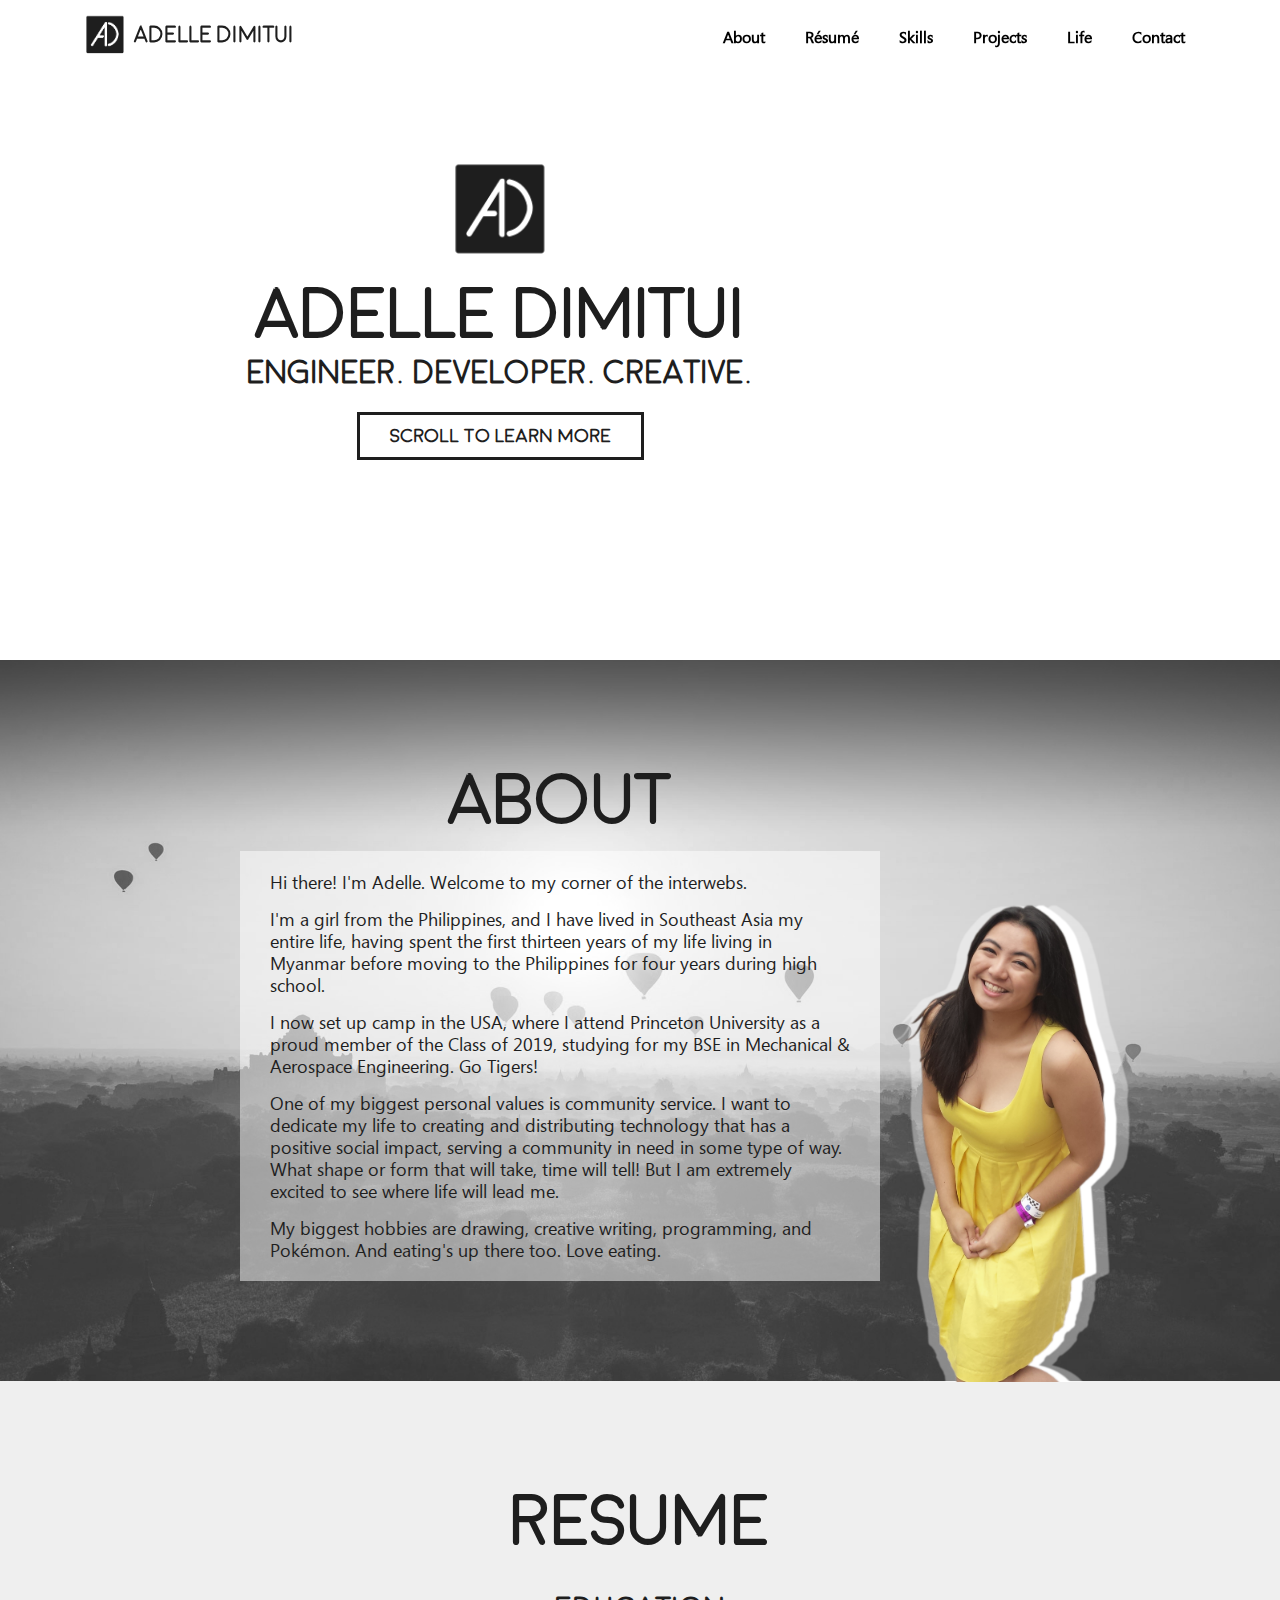
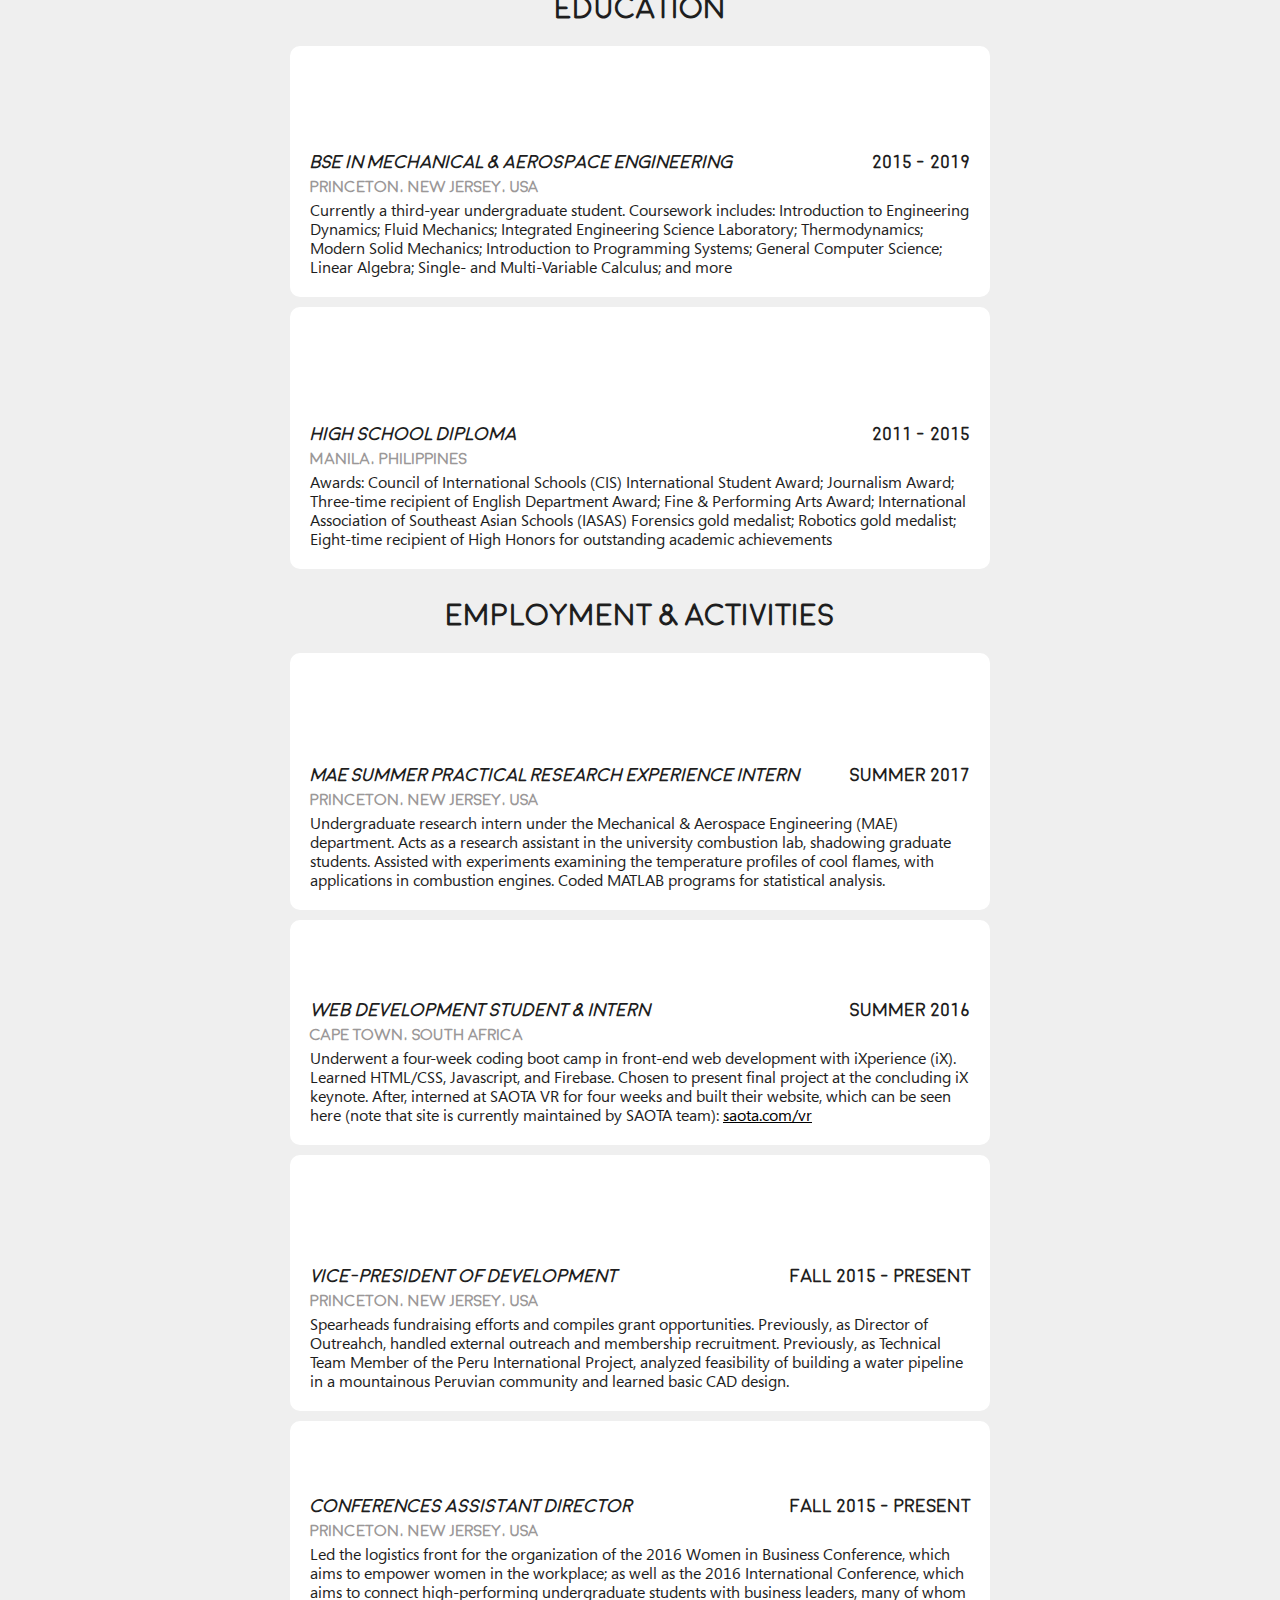
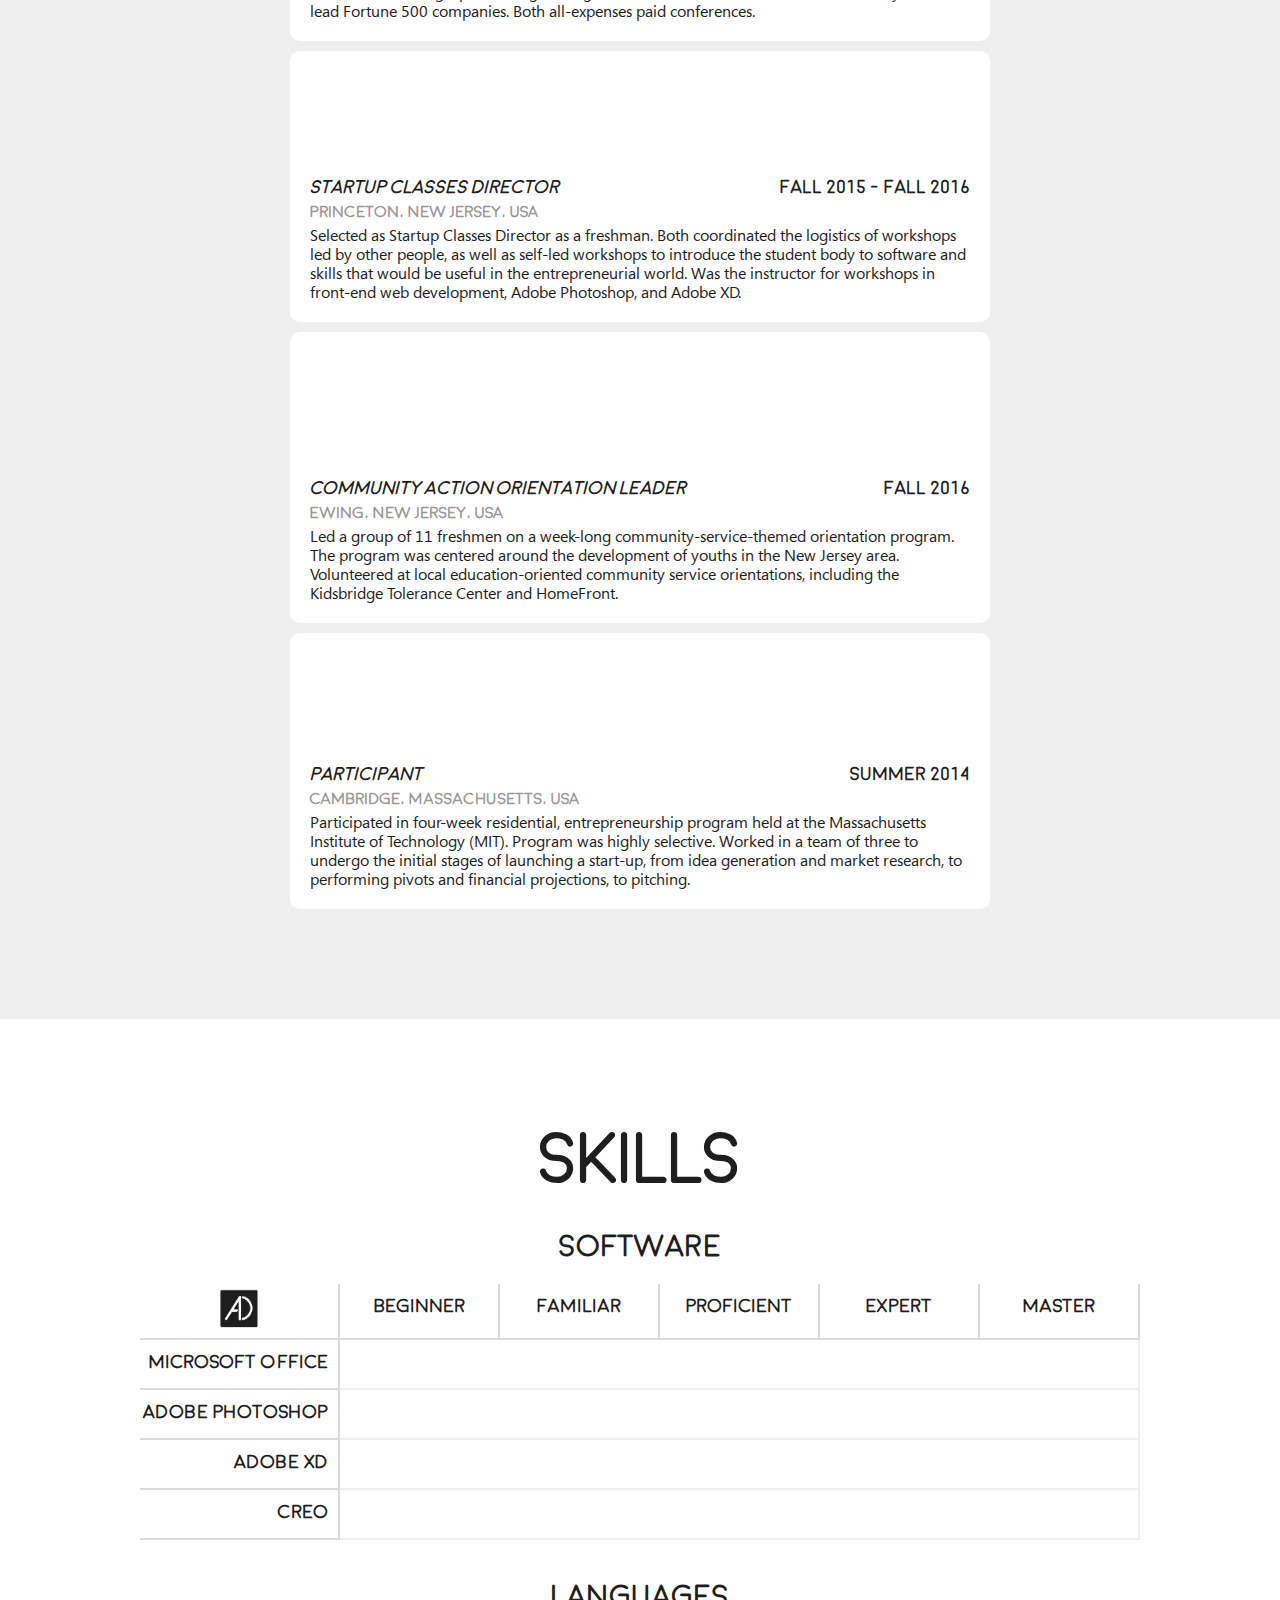
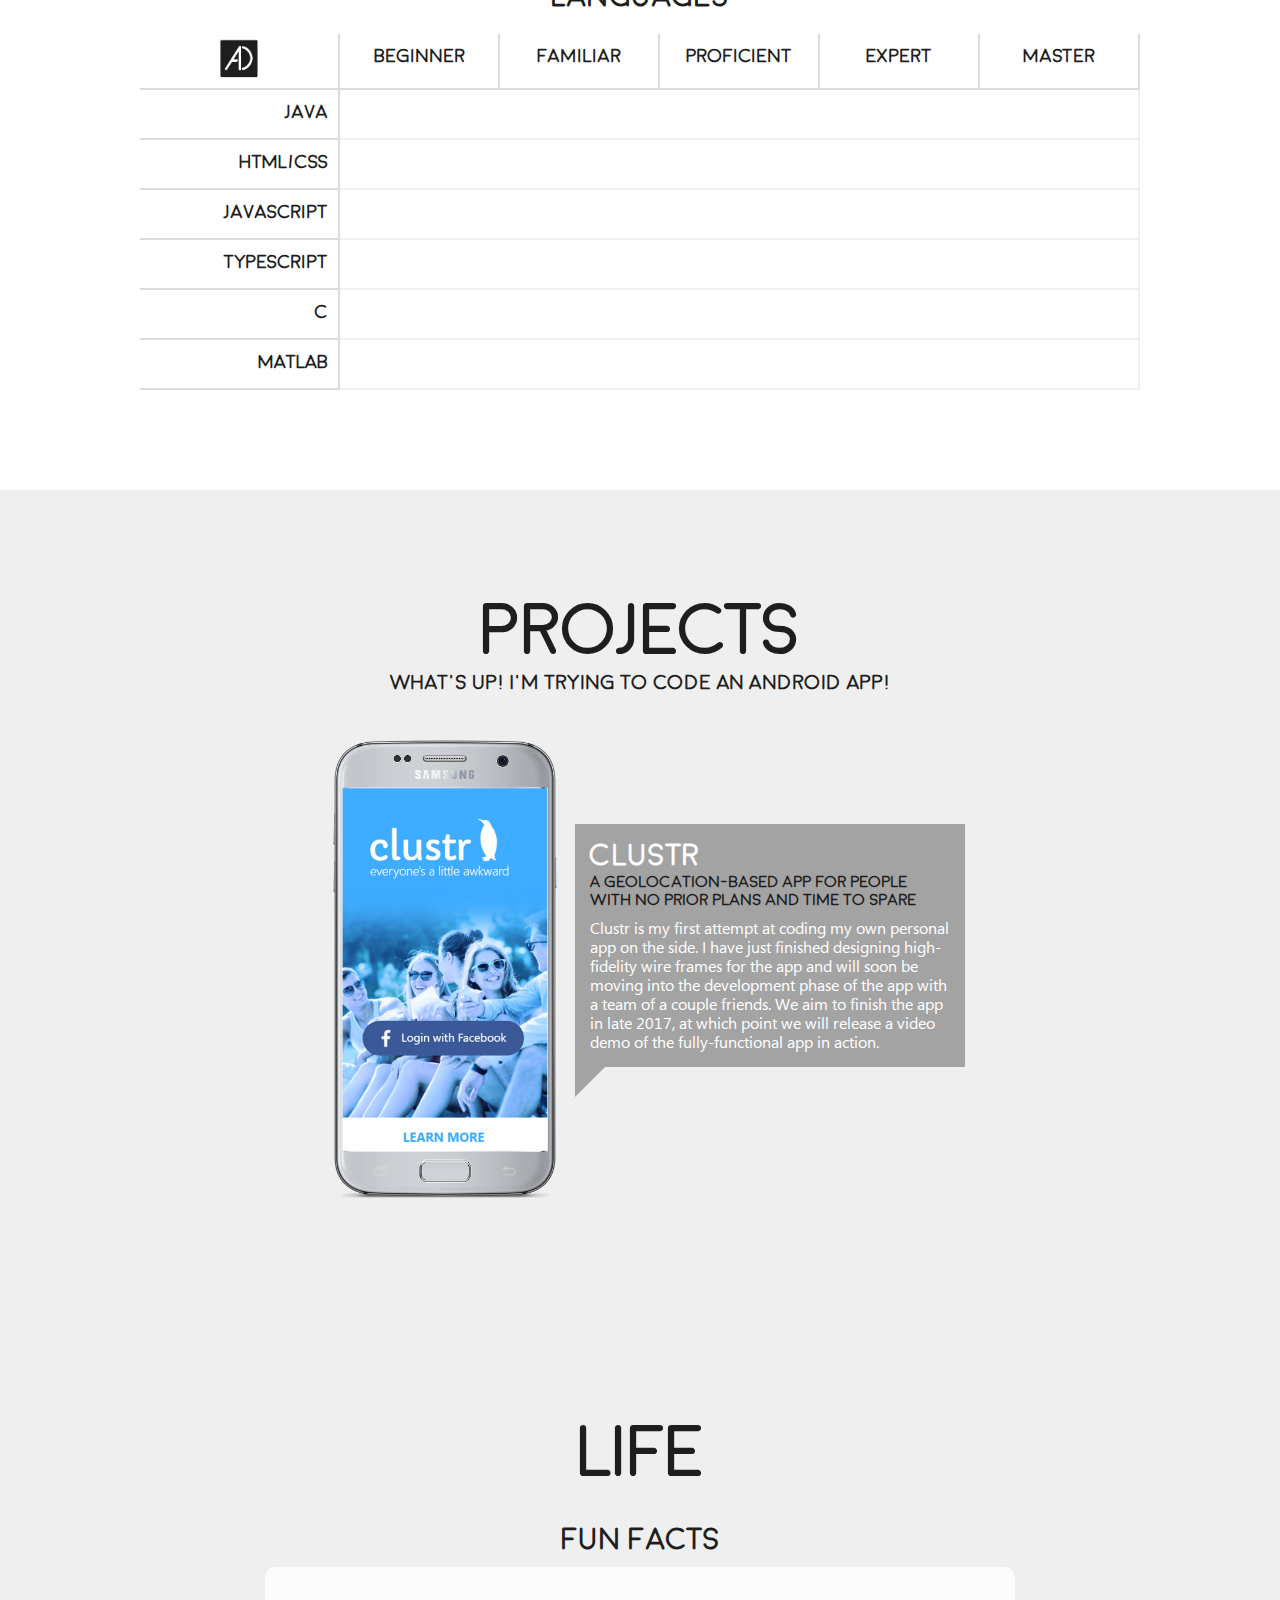
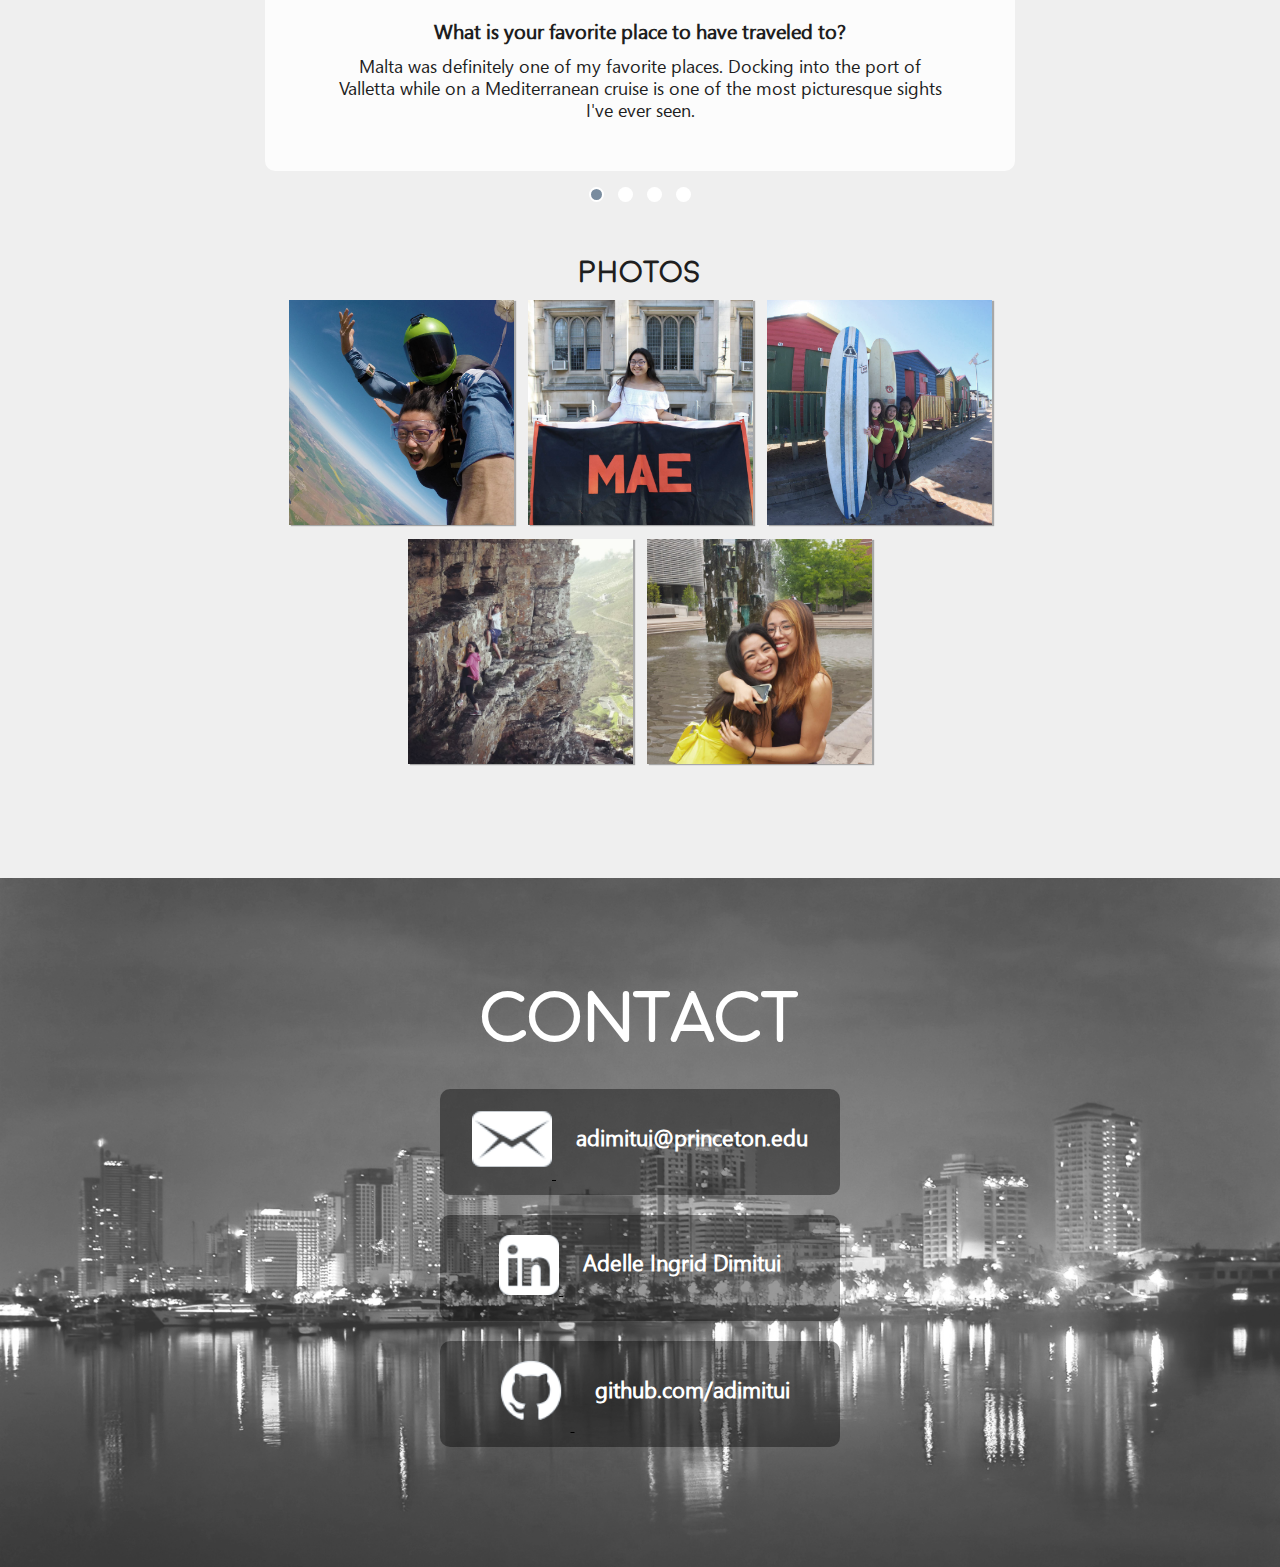
==== index.html @ 0098f79f "added contact section" ====
<!DOCTYPE html>
<html>
<head>
	<title>Adelle Dimitui | Personal Website</title>

	<link rel="stylesheet" type="text/css" href="css/type.css"/>
	<link rel="stylesheet" type="text/css" href="css/containers.css"/>
	<link rel="stylesheet" type="text/css" href="css/style.css"/>
</head>

<body ng-app="adelleApp">
	<div ng-controller="NavbarCtrl" id="navbar" class="navbar clearfix">
		<div class="navbar__logo">
			<img ng-click="scrollTo('jumbotron')" src="media/img_logo.png"/>
			<h3 ng-click="scrollTo('jumbotron')">Adelle Dimitui</h3>
		</div>
		<div class="navbar__menu">
			<div class="navbar__menu__standard">
				<ul class="clearfix">
					<li ng-click="scrollTo('contact')">Contact</li>
					<li ng-click="scrollTo('life')">Life</li>
					<li ng-click="scrollTo('projects')">Projects</li>
					<li ng-click="scrollTo('skills')">Skills</li>
					<li ng-click="scrollTo('resume')">R&eacute;sum&eacute;</li>
					<li ng-click="scrollTo('about')">About</li>
				</ul>
			</div>
		</div>
	</div>

	<div ng-view></div>

	<script src="jquery-1.11.3.js"></script>
	<script src="angular.js"></script>
	<script src="angular-route.js"></script>
	<script src="script.js"></script>
</body>
</html>
---- css/type.css ----
@font-face {
	font-family: 'Moon';
	src: url('../fonts/Moon Light.otf');
}

@font-face {
	font-family: 'Segoe UI';
	src: url('../fonts/Segoe UI.ttf');
}
---- css/containers.css ----
.container-full {
	width: 100%;
}

.container-jumbotron {
	text-align: center;
	max-width: 600px;
}

.container-about {
	max-width: 800px;
	margin: 0px auto;
}

.container-resume {
	max-width: 700px;
	margin: 0px auto;
}

.container-skills {
	max-width: 1000px;
	margin: 0px auto;
}

.container-projects {
	max-width: 650px;
	margin: 0px auto;
}

.container-life {
	max-width: 750px;
	margin: 0px auto;
}

.container-contact {
	max-width: 400px;
	margin: 0px auto;
}
---- css/style.css ----
/* General Classes */
* {
	box-sizing: border-box;
	color: #000;
}

body {
	margin: 0;
	padding: 0;
}

h1, h2, h3, h4, h5, h6, p {
	margin: 0;
	color: #1e1e1e;
}

h1 {
	font-family: 'Moon', sans-serif;
	font-size: 70px;
	text-transform: uppercase;
}

h2 {
	font-family: 'Moon', sans-serif;
	font-size: 30px;
}

p {
	font-family: 'Segoe UI';
	font-size: 18px;
	line-height: 22px;
}

/* Clearfix */
.clearfix:after {
	visibility: hidden;
	display: block;
	font-size: 0;
	content: " ";
	clear: both;
	height: 0;
}

.clearfix {
	display: inline-block; 
}

* html .clearfix {
	height: 1%;
}

.clearfix {
	display: block;
}

/* Disable blue outline from jQuery Mobile */
*:focus {
	outline: none;
}

/* Navbar */
.navbar {
	width: 100%;
	position: fixed;
	padding: 10px 80px 0px 80px;
	background-color: none;
	top: 0;
	left: 0;
	right: 0;
	z-index: 1000;
	transition: all 0.5s ease;
}

.navbar--change-color {
	background-color: rgba(255, 255, 255, 0.8);
}

.navbar__logo {
	width: 30%;
	float: left;
}

.navbar__logo img {
	width: 50px;
}

.navbar__logo h3 {
	font-family: 'Moon', sans-serif;
	font-size: 22px;
	display: inline-block;
	position: relative;
	transform: translateY(-18px);
	color: #1e1e1e;
}

.navbar__logo img:hover, .navbar__logo h3:hover {
	cursor: pointer;
}

.navbar__menu {
	width: 70%;
	float: left;
}

.navbar__menu__standard ul {
	padding: 0;
	list-style: none;
	position: relative;
	transform: translateY(-5px);
}

.navbar__menu__standard li {
	float: right;
	font-family: 'Segoe UI';
	font-weight: bold;
	font-size: 16px;
	margin-left: 10px;
	padding: 5px 15px;
	transition: all 0.5s ease;
	border-radius: 10px;
}

.navbar__menu__standard li:hover {
	background-color: #1e1e1e;
	cursor: pointer;
	color: #fff;
}

/* jumbotron Section */
.jumbotron {
	background: url('../media/img_jumbotron.png');
	background-position: 0px -50px;
	background-size: cover;
	padding: 150px 200px 200px 200px;
}

.jumbotron__img {
	width: 120px;
}

.jumbotron__heading {
	font-size: 70px;
	font-family: 'Moon', sans-serif;
	text-transform: uppercase;
}

.jumbotron__sub-heading {
	font-size: 32px;
	font-family: 'Moon', sans-serif;
	text-transform: uppercase;
}

.jumbotron__button {
	display: inline-block;
	border: 3px solid #1e1e1e;
	font-family: 'Moon', sans-serif;
	padding: 10px 30px;
	margin-top: 20px;
	transition: all 0.5s ease;
}

.jumbotron__button:active {
	cursor: pointer;
}

/* About Section */
.about {
	padding: 100px 0 0 0;
	background: url('../media/img_bagan.png');
	background-size: cover;
}

.about__text {
	width: 80%;
	float: left;
	text-align: center;
}

.about__text__bio {
	margin-top: 10px;
	background-color: rgba(255, 255, 255, 0.5);
	padding: 20px 30px;
	text-align: left;
	margin-bottom: 100px;
}

.about__text__bio p {
	margin-bottom: 15px;
}

.about__text__bio p:last-child {
	margin: 0;
}

.about__img {
	width: 20%;
	float: left;
}

.about__img img {
	width: 275px;
	position: relative;
	transform: translateY(114px);
}

/* Resume Section */
.resume {
	padding: 100px 0;
	text-align: center;
	background-color: #efefef;
}

.resume h2 {
	margin-top: 30px;
	margin-bottom: 20px;
}

.resume__item {
	width: 100%;
	background-color: #fff;
	padding: 20px;
	border-radius: 10px;
	text-align: left;
	margin-bottom: 10px;
}

.resume__item__logo {
	width: 100%;
	text-align: center;
	position: relative;
}

.resume__item__logo__whiteout {
	background-color: #fff;
	position: absolute;
	top: 0;
	right: 0;
	bottom: 0;
	left: 0;
	transition: all 1s ease;
}

.resume__item__logo__whiteout--fade-away {
	background-color: transparent;
}

.resume__item__logo img {
	margin-bottom: 10px;
}

.resume__item__logo__princeton {
	width: 250px;
}

.resume__item__logo__ism {
	width: 250px;
}

.resume__item__logo__princeton-engineering {
	width: 300px;
}

.resume__item__logo__ixperience {
	width: 500px;
}

.resume__item__logo__ewb {
	width: 400px;
}

.resume__item__logo__business-today {
	width: 300px;
}

.resume__item__logo__e-club {
	width: 250px;
}

.resume__item__logo__ca {
	width: 130px;
}

.resume__item__logo__launch {
	width: 250px;
}

.resume__item__position {
	width: 70%;
	float: left;
	text-align: left;
}

.resume__item__duration {
	width: 30%;
	float: left;
	text-align: right;
}

.resume__item__position--increased {
	width: 80%;
	float: left;
	text-align: left;
}

.resume__item__duration--reduced {
	width: 20%;
	float: left;
	text-align: right;
}

.resume__item h4 {
	font-family: 'Moon', sans-serif;
	font-size: 18px;
	margin-bottom: 5px;
}

.resume__item h5 {
	font-family: 'Moon', sans-serif;
	font-size: 16px;
	margin-bottom: 5px;
	color: #9b9898;
}

.resume__item p {
	font-size: 16px;
	line-height: 19px;
}

/* Skills Section */
.skills {
	background-color: #fff;
	text-align: center;
	padding: 100px 0 60px 0;
}

.skills h1 {
	margin-bottom: 30px;
}

.skills h2 {
	margin-bottom: 20px;
}

.skills h3 {
	font-family: 'Moon', sans-serif;
	transform: translateY(50%);
}

.skills__graph {
	width: 100%;
	margin-bottom: 40px;
}

.skills__graph__rows {
	width: 20%;
	float: left;
	text-align: right;
}

.skills__graph__rows--img-container {
	width: 20%;
	float: left;
	border-right: 2px solid #dbdbdb;
	border-bottom: 2px solid #dbdbdb;
}

.skills__graph__rows--img-container img {
	width: 50px;
}

.skills__graph__rows__row {
	height: 50px;
	padding-right: 10px;
	border-right: 2px solid #dbdbdb;
	border-bottom: 2px solid #dbdbdb;
}

.skills__graph .container-full {
	position: relative;
}

.skills__graph__columns {
	width: 80%;
	float: left;
	height: 100%;
	position: absolute;
	top: 0;
	right: 0;
	bottom: 0;
}

.skills__graph__columns__column {
	width: 20%;
	float: left;
	height: 100%;
	border-right: 2px solid #dbdbdb;
	border-bottom: 2px solid #dbdbdb;
}

.skills__graph__columns__row {
	height: 50px;
	border-right: 2px solid #efefef;
	border-bottom: 2px solid #efefef;
}

.skills__graph__columns__row__level {
	width: 0%;
	height: 25px;
	position: relative;
	background-color: #798c9f;
	border-radius: 0 10px 10px 0;
	transform: translateY(50%);
	transition: all 2s ease;
}

.skills__graph__columns__row__level--100 {
	width: 100%;
}

.skills__graph__columns__row__level--80 {
	width: 80%;
}

.skills__graph__columns__row__level--60 {
	width: 60%;
}

.skills__graph__columns__row__level--40 {
	width: 40%;
}

.skills__graph__columns__row__level--20 {
	width: 20%;
}

/* Projects Section */
.projects {
	padding: 100px 0;
	width: 100%;
	text-align: center;
	background-color: #efefef;
}

.projects h3 {
	font-size: 20px;
	font-family: 'Moon', sans-serif;
	margin-bottom: 30px;
}

.projects__app {
	width: 100%;
}

.projects__app__img {
	width: 40%;
	float: left;
}

.projects__app__description {
	width: 60%;
	float: left;
}

.projects__app__img img {
	width: 100%;
}

.projects__app__description__text {
	width: 100%;
	background-color: #a3a3a3;
	padding: 15px;
	text-align: left;
	margin-top: 100px;
	position: relative;
}

.projects__app__description__text:after {
	content: '';
	position: absolute;
	bottom: -30px;
	left: 0;
	border-width: 30px 30px 0 0;
	border-style: solid;
	border-color: #a3a3a3 transparent;
}

.projects__app__description__text h2 {
	color: #fff;
}

.projects__app__description__text h4 {
	color: #1e1e1e;
	font-family: 'Moon', sans-serif;
	margin-bottom: 10px;
}

.projects__app__description__text p {
	color: #fff;
	font-size: 16px;
	line-height: 19px;
}

/* Life Section */
.life {
	text-align: center;
	padding: 100px 0;
	background: url('../media/img_princeton.png') no-repeat;
	background-size: cover;
	background-color: #efefef;
}

.life h1 {
	margin-bottom: 30px;
}

.life h2 {
	margin-bottom: 10px;
}

.life__card {
	width: 100%;
	position: relative;
	min-height: 200px;
	margin-bottom: 20px;
}

.life__card__fact {
	width: 100%;
	background-color: rgba(255, 255, 255, 0.8);
	border-radius: 10px;
	padding: 50px 70px;
	position: absolute;
	top: 0;
	right: 0;
	left: 0;
}

.life__card__fact h4 {
	font-family: 'Segoe UI';
	font-size: 20px;
	margin-bottom: 10px;
}

.life__dot {
	width: 15px;
	height: 15px;
	background-color: #fff;
	border-radius: 100%;
	display: inline-block;
	margin-left: 5px;
	margin-right: 5px;
	transition: all 0.5 ease;
	margin-bottom: 50px;
}

.life__dot:hover {
	transform: scale(1.3, 1.3);
	cursor: pointer;
}

.life__dot:active {
	background-color: #798c9f;
	border: 2px solid #fff;
}

.life__dot--active {
	background-color: #798c9f;
	border: 2px solid #fff;
}

.life__photo {
	width: 225px;
	height: 225px;
	display: inline-block;
	margin-left: 5px;
	margin-right: 5px;
	box-shadow: 2px 1px 1px rgba(0, 0, 0, 0.3);
}

.life__photo img {
	width: 100%;
	margin-bottom: 10px;
}

/* Contact Section */
.contact {
	width: 100%;
	text-align: left;
	background: url('../media/img_manila.png');
	background-size: cover;
	padding: 100px 0;
}

.contact h1 {
	text-align: center;
	color: #fff;
	margin-bottom: 30px;
}

.contact .container-full {
	text-align: center;
	background-color: rgba(0, 0, 0, 0.4);
	margin-bottom: 20px;
	padding: 10px 0;
	border-radius: 10px;
	transition: all 0.5s ease;
}

.contact .container-full--linkedin {
	padding: 20px 0;
}

.contact .container-full:hover {
	background-color: rgba(0, 0, 0, 0.6);
}

.contact__icon {
	width: 80px;
	height: 80px;
	display: inline-block;
	position: relative;
}

.contact__icon--linkedin {
	width: 60px;
	height: 60px;
}

.contact__icon img {
	width: 100%;
	position: absolute;
	top: 0;
	right: 0;
	bottom: 0;
	left: 0;
	transition: all 0.5s ease;
}

.contact .container-full:hover .contact__icon .contact__icon--default {
	opacity: 0;
}

.contact h3 {
	font-family: 'Segoe UI';
	color: #fff;
	font-size: 22px;
	display: inline-block;
	transform: translateY(-110%);
	margin-left: 20px;
	transition: all 0.5s ease;
}

.contact .contact__link--linkedin {
	position: relative;
	transform: translateY(-80%);
}

.contact .container-full:hover h3 {
	color: #798c9f;
}

/* Construction Section */
.construction {
	text-align: center;
	padding: 275px 0px;
	background-color: #1e1e1e;
}

.construction h1, .construction p {
	color: #fff;
}
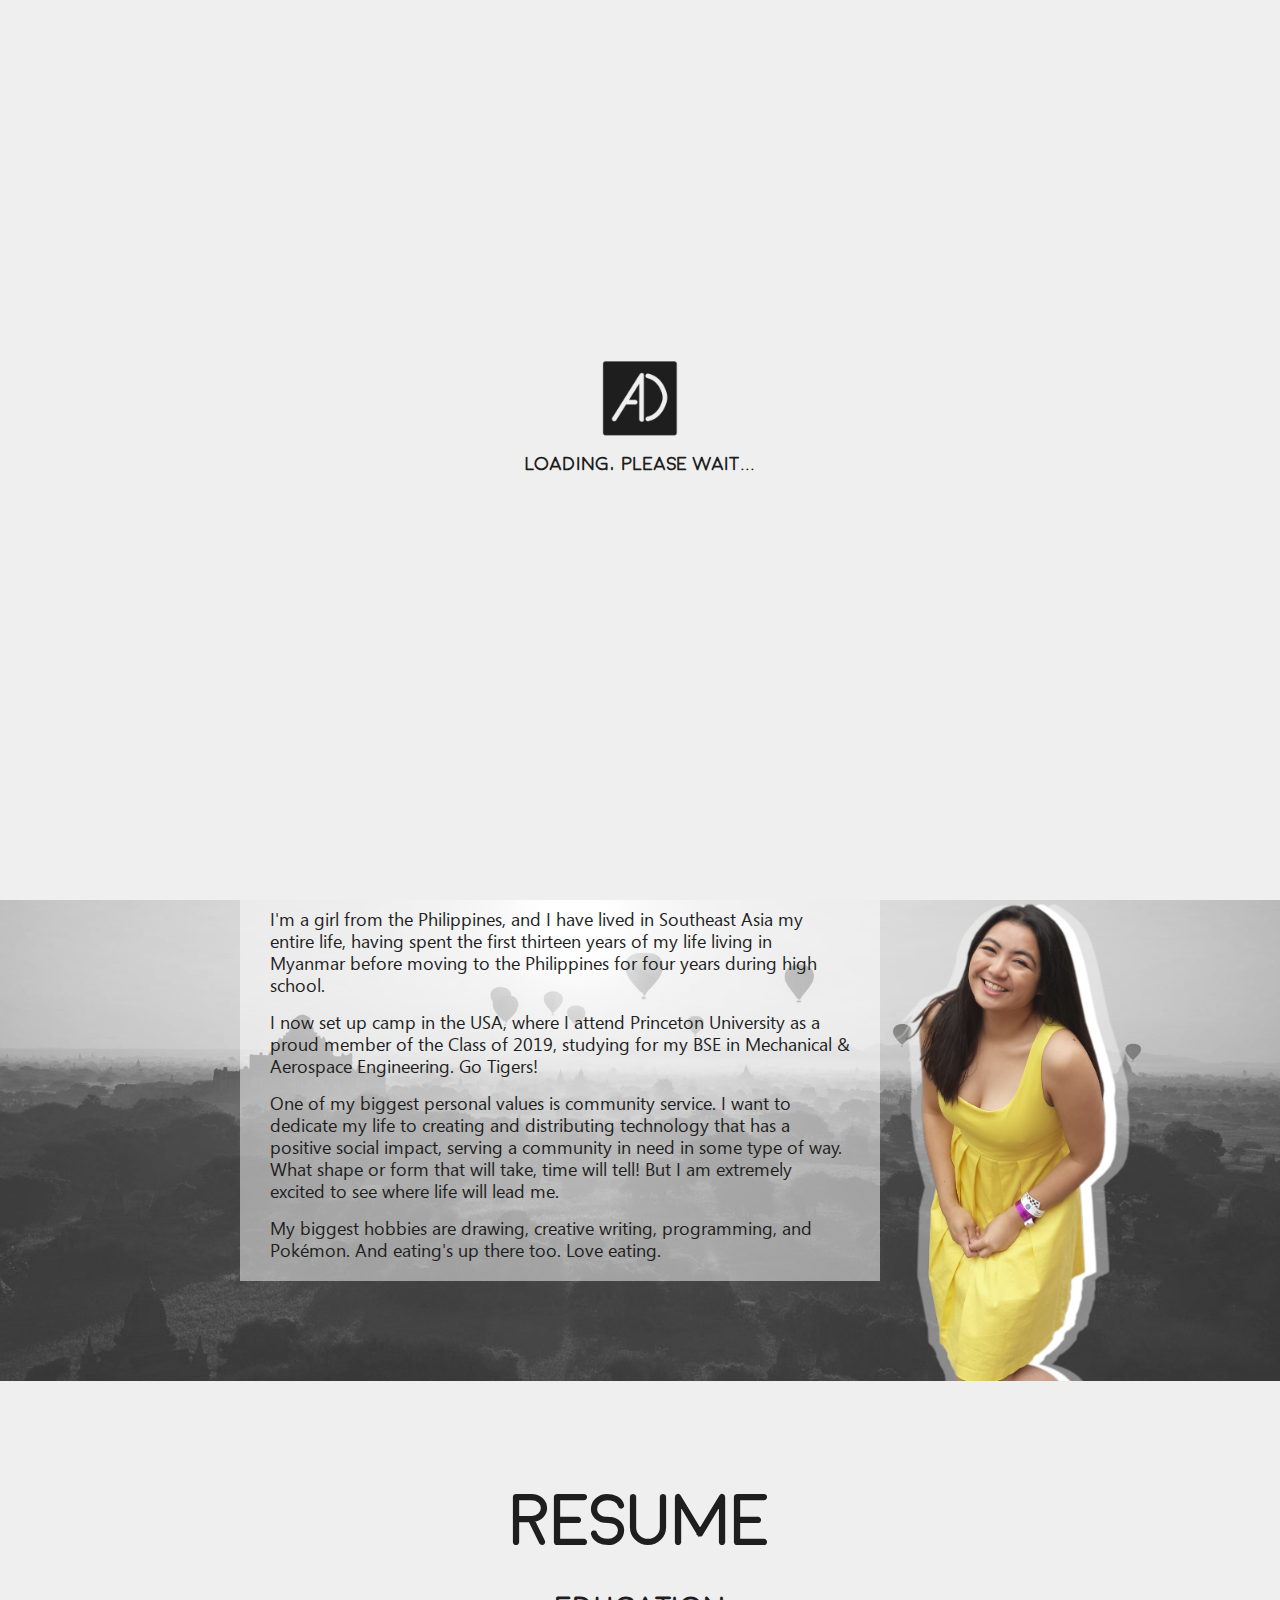
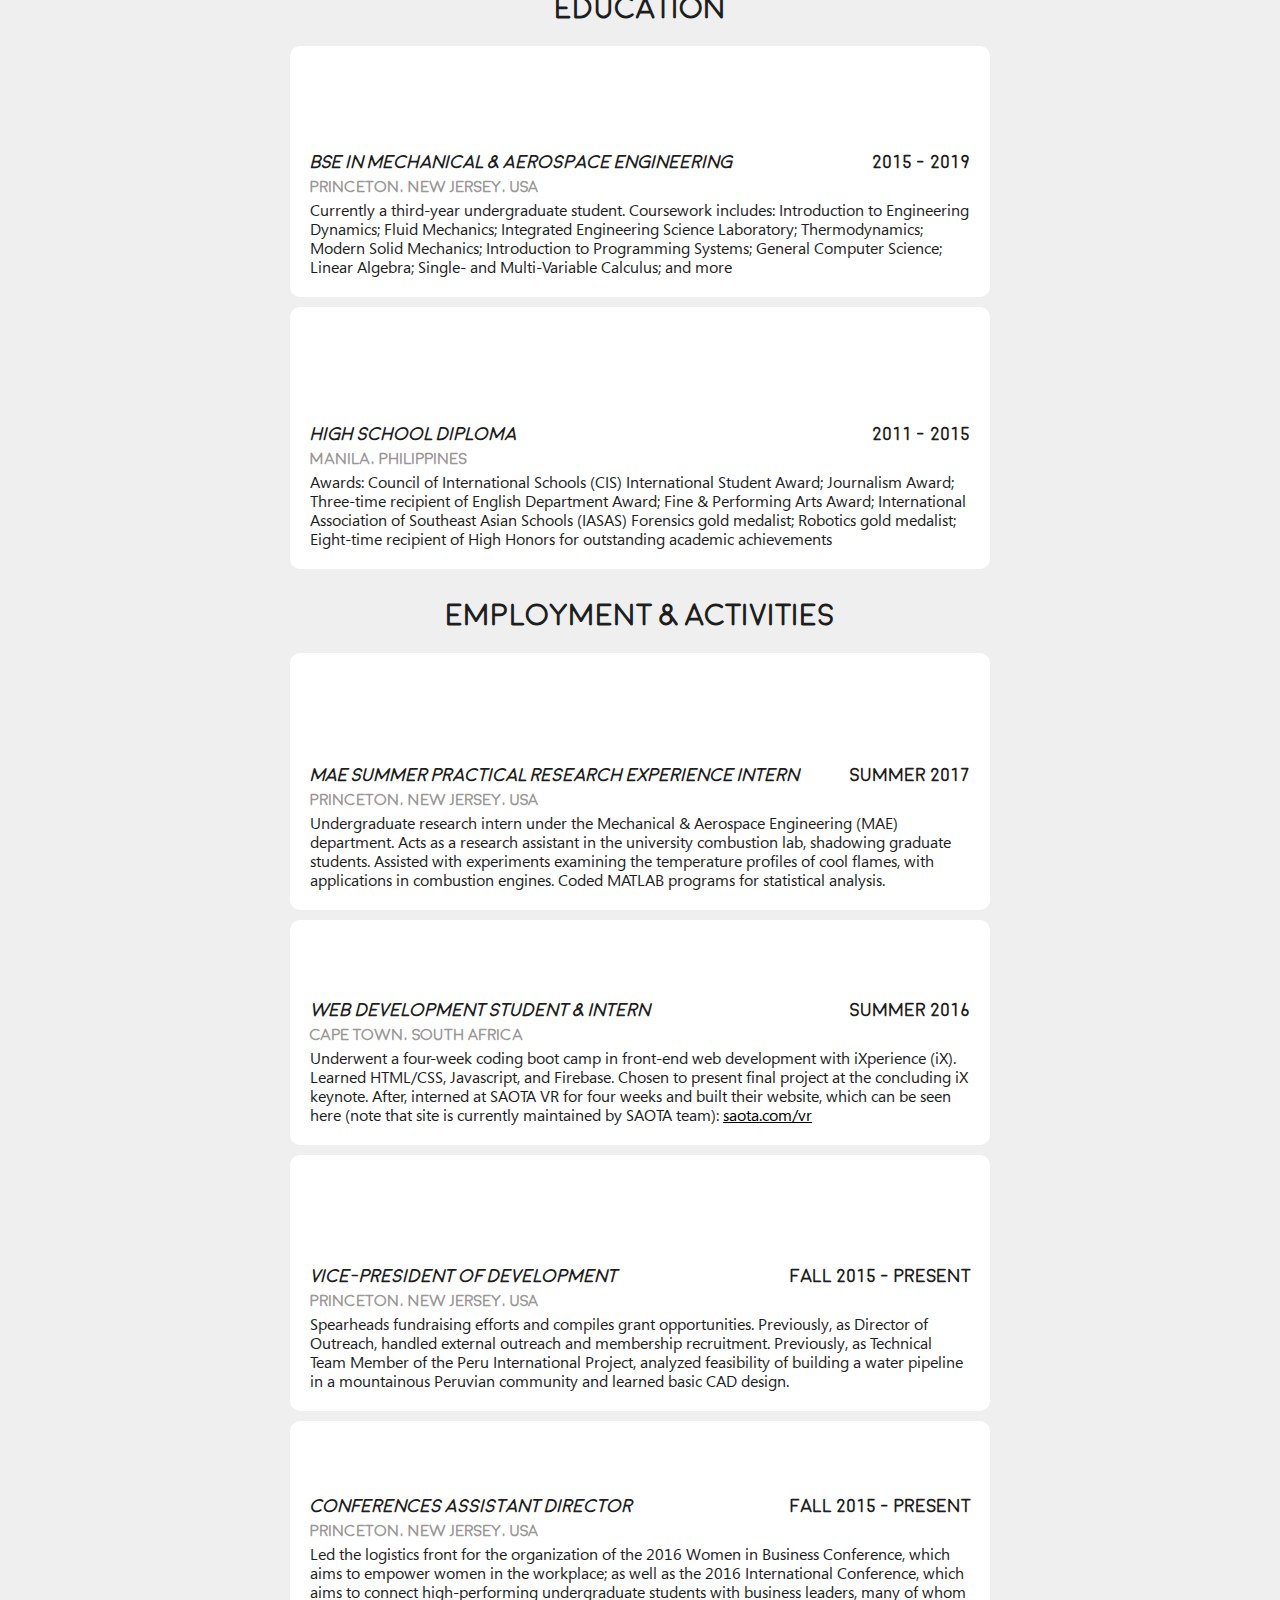
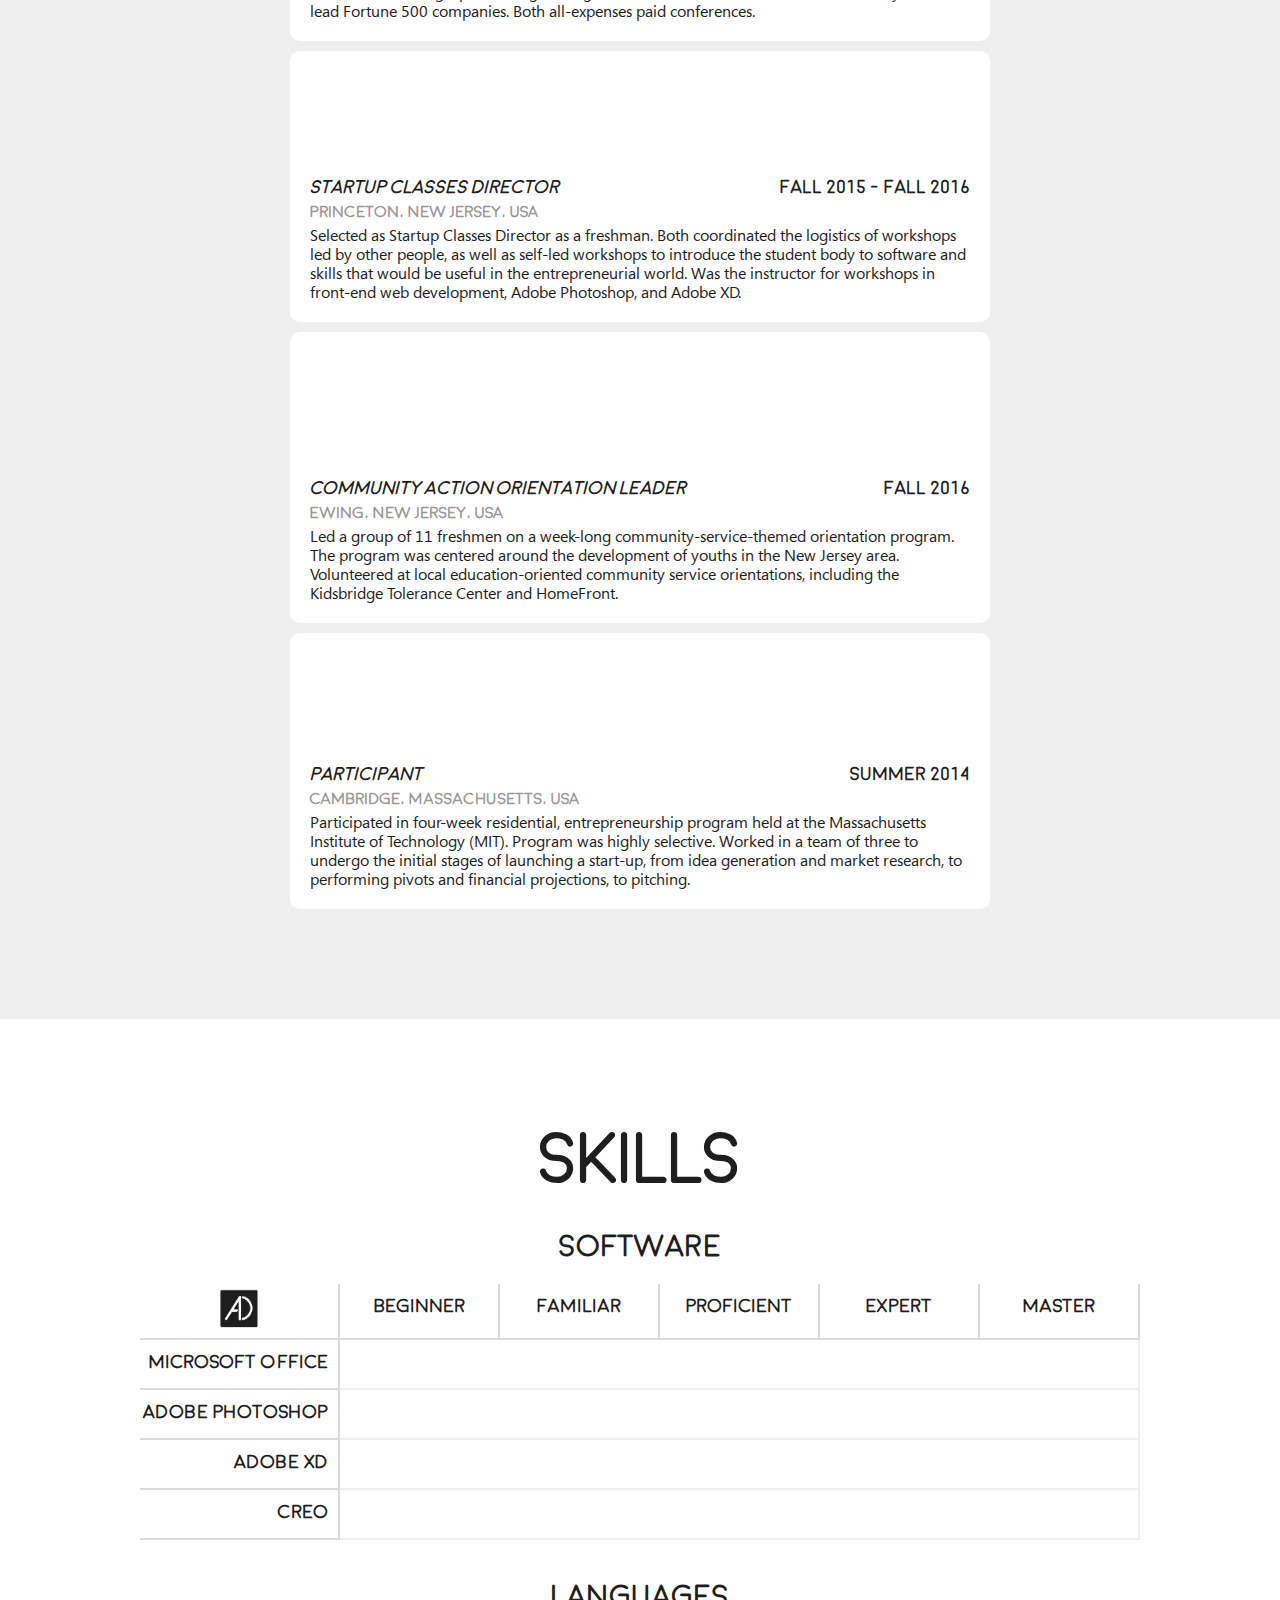
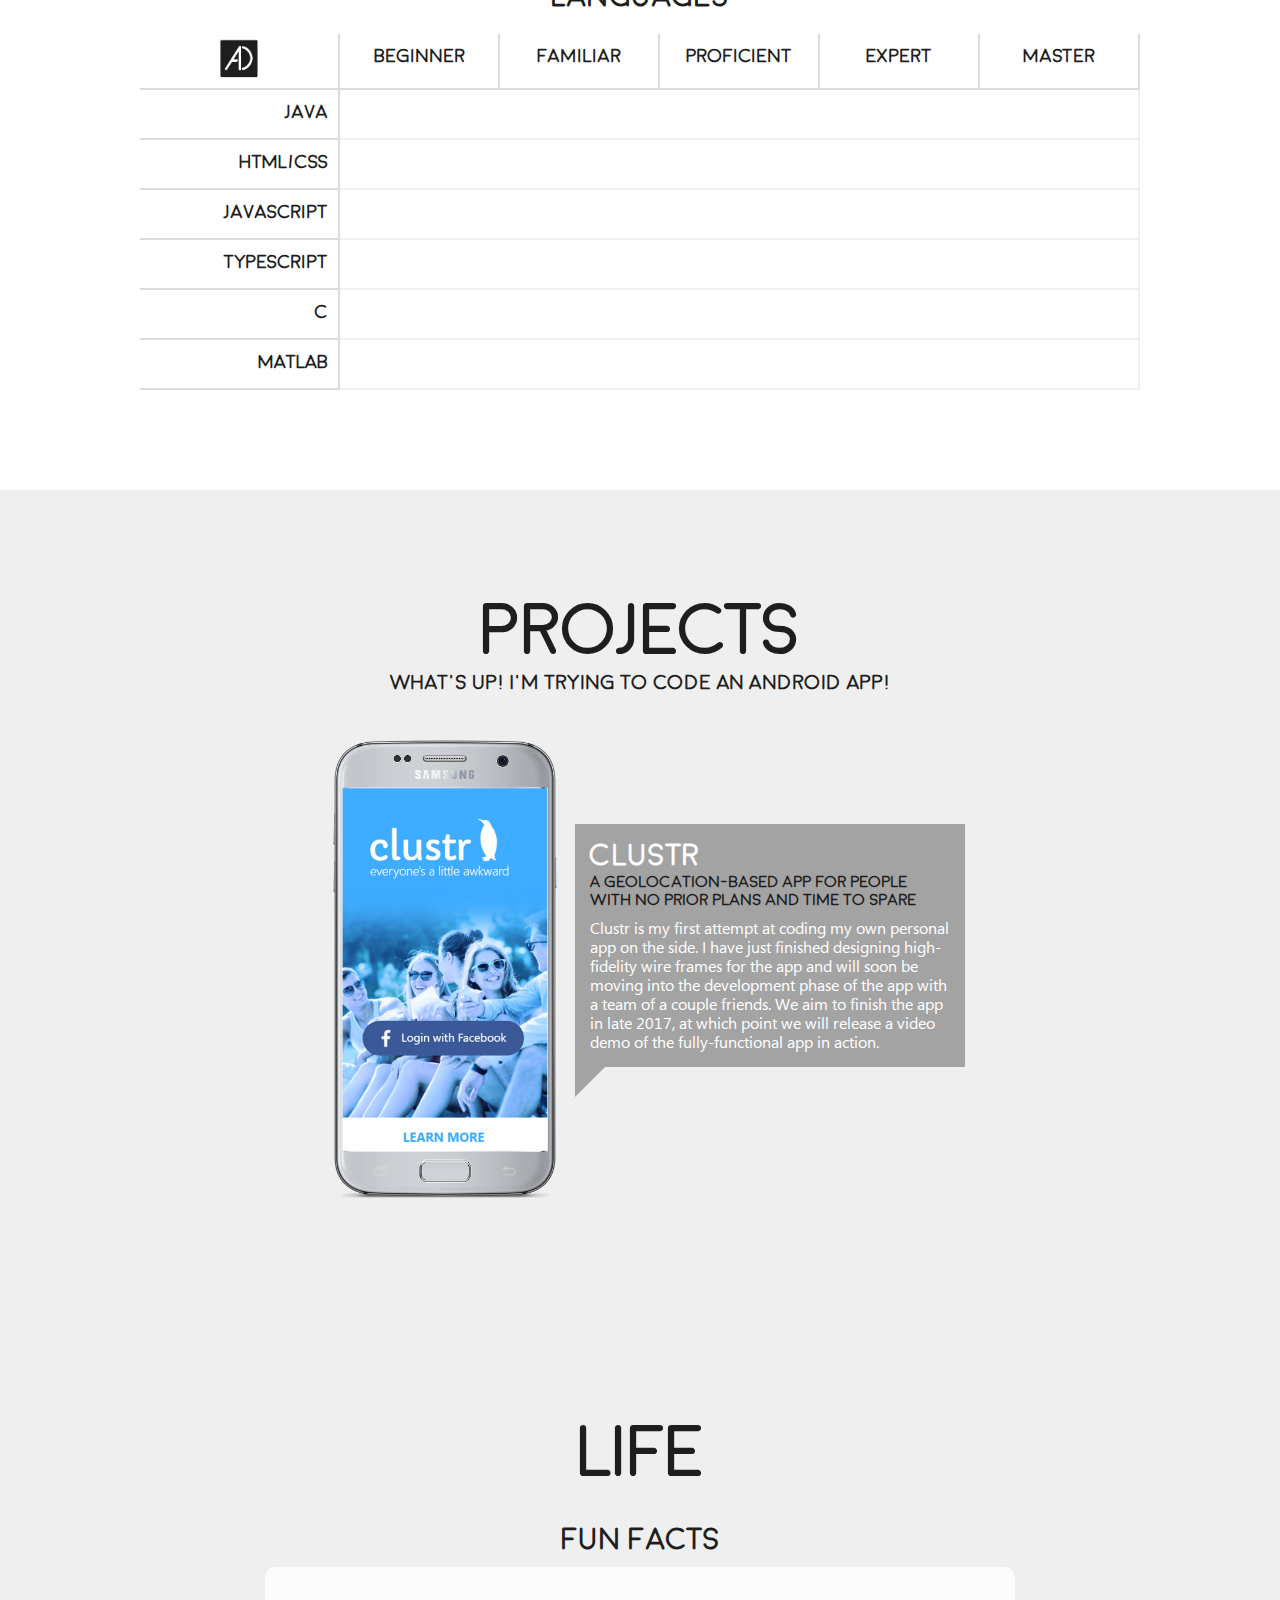
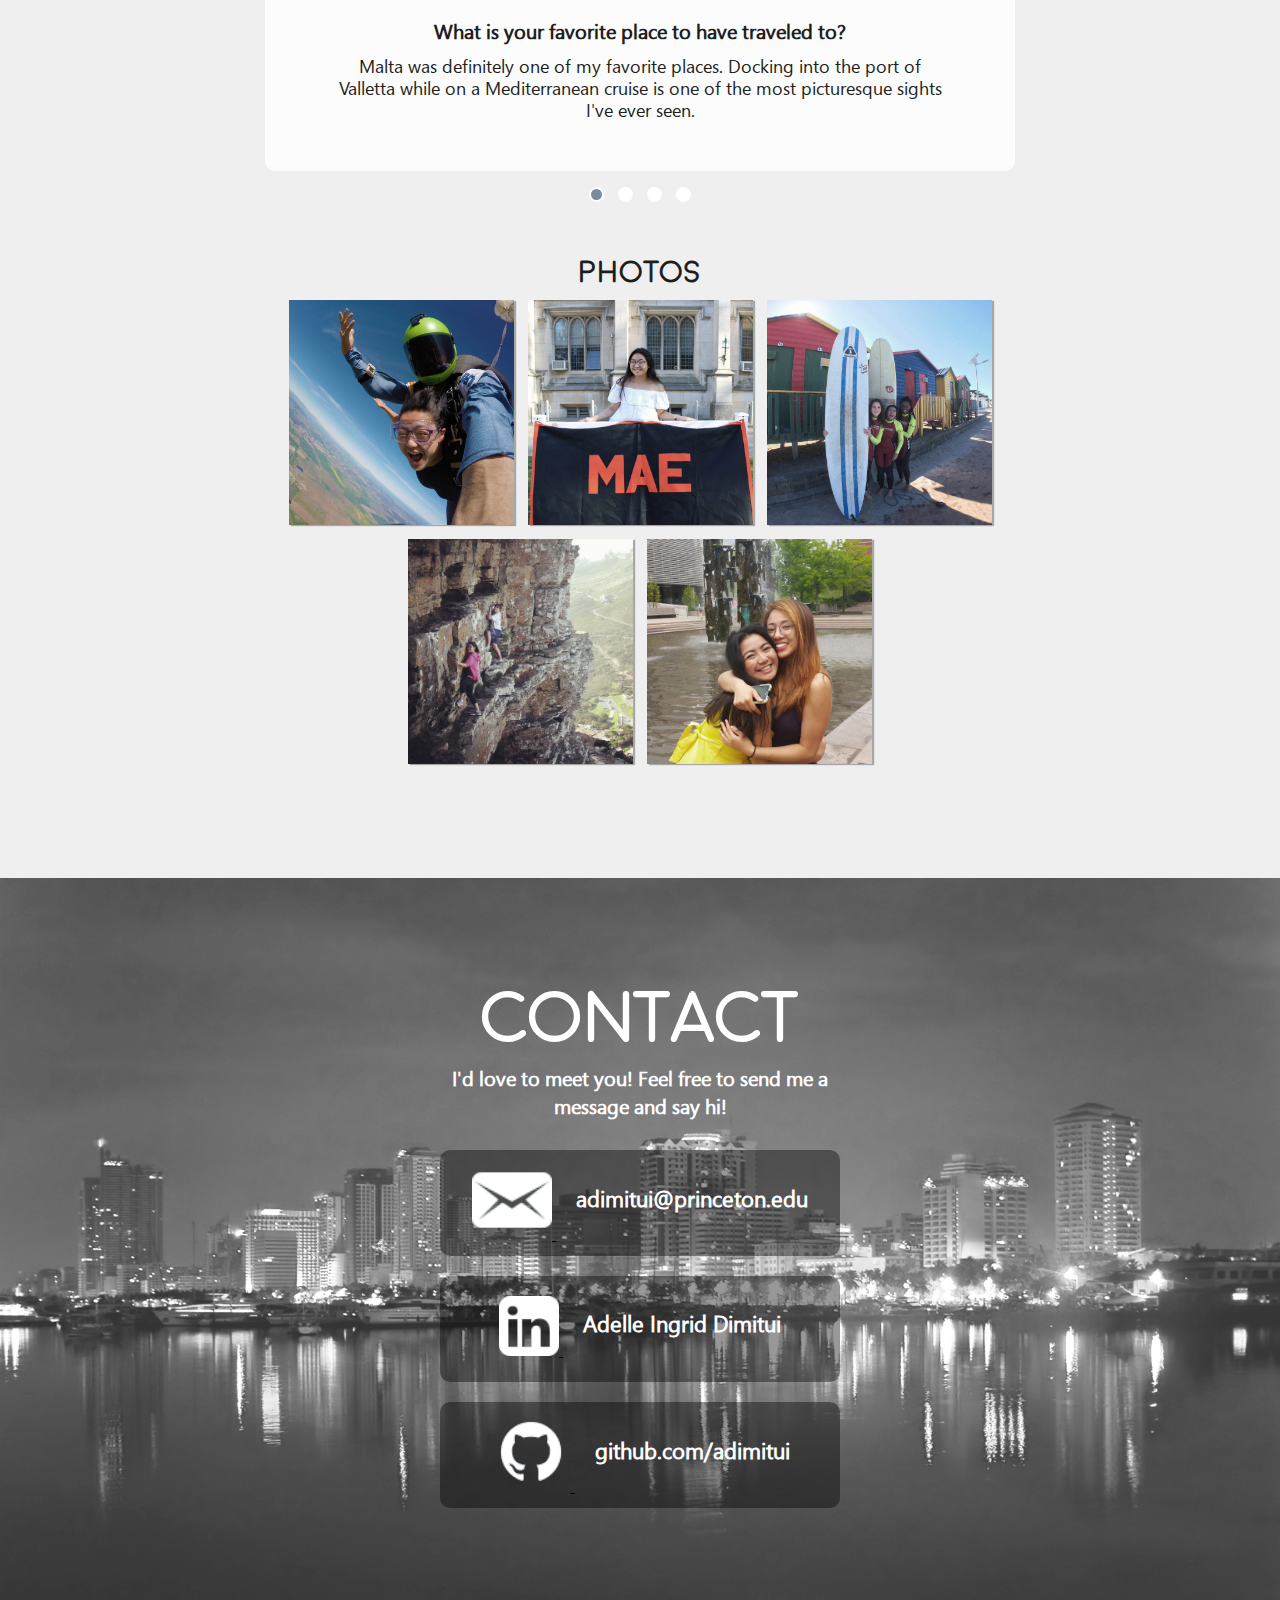
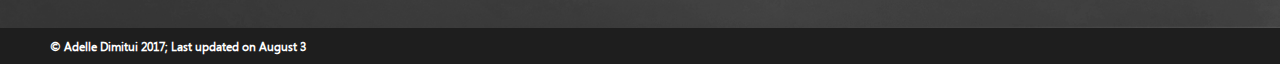
==== commit 90ac5dee: "added loading screen" ====
--- a/index.html
+++ b/index.html
@@ -9,6 +9,13 @@
 </head>
 
 <body ng-app="adelleApp">
+	<div id="loader" class="loader">
+		<div class="container-full">
+			<img class="loader__icon" src="media/img_logo.png"/>
+			<h3 class="loader__caption">Loading, please wait...</h3>
+		</div>
+	</div>
+
 	<div ng-controller="NavbarCtrl" id="navbar" class="navbar clearfix">
 		<div class="navbar__logo">
 			<img ng-click="scrollTo('jumbotron')" src="media/img_logo.png"/>
--- a/css/style.css
+++ b/css/style.css
@@ -58,6 +58,56 @@
 	outline: none;
 }
 
+/* Scrolling Disabler */
+.disable-scrolling {
+	height: 100%;
+	overflow: hidden;
+}
+
+/* Loader */
+.loader {
+	position: fixed;
+	top: 0;
+	right: 0;
+	bottom: 0;
+	left: 0;
+	background-color: #efefef;
+	z-index: 1000;
+	text-align: center;
+	transform: all 1s ease;
+}
+
+.loader--loaded {
+	opacity: 0;
+}
+
+.loader .container-full {
+	position: relative;
+	top: 50%;
+	transform: translateY(-80%);
+}
+
+.loader__icon {
+	width: 100px;
+	animation-name: loader-fade;
+	animation-duration: 2s;
+	animation-iteration-count: infinite;
+}
+
+.loader__caption {
+	font-family: 'Moon';
+	color: #1e1e1e;
+	animation-name: loader-fade;
+	animation-duration: 2s;
+	animation-iteration-count: infinite;
+}
+
+@keyframes loader-fade {
+	0% { opacity: 100; }
+	50% { opacity: 0; }
+	100% { opacity: 100; }
+}
+
 /* Navbar */
 .navbar {
 	width: 100%;
@@ -67,7 +117,7 @@
 	top: 0;
 	left: 0;
 	right: 0;
-	z-index: 1000;
+	z-index: 500;
 	transition: all 0.5s ease;
 }
 
@@ -168,6 +218,7 @@
 	padding: 100px 0 0 0;
 	background: url('../media/img_bagan.png');
 	background-size: cover;
+	position: relative;
 }
 
 .about__text {
@@ -199,8 +250,8 @@
 
 .about__img img {
 	width: 275px;
-	position: relative;
-	transform: translateY(114px);
+	position: absolute;
+	bottom: 0;
 }
 
 /* Resume Section */
@@ -594,6 +645,14 @@
 .contact h1 {
 	text-align: center;
 	color: #fff;
+	margin-bottom: 5px;
+}
+
+.contact h2 {
+	color: #fff;
+	font-family: 'Segoe UI';
+	text-align: center;
+	font-size: 20px;
 	margin-bottom: 30px;
 }
 
@@ -659,13 +718,14 @@
 	color: #798c9f;
 }
 
-/* Construction Section */
-.construction {
-	text-align: center;
-	padding: 275px 0px;
+/* Footer Section */
+.footer {
+	padding: 10px 50px;
 	background-color: #1e1e1e;
 }
 
-.construction h1, .construction p {
+.footer h6 {
 	color: #fff;
+	font-family: 'Segoe UI';
+	font-size: 12px;
 }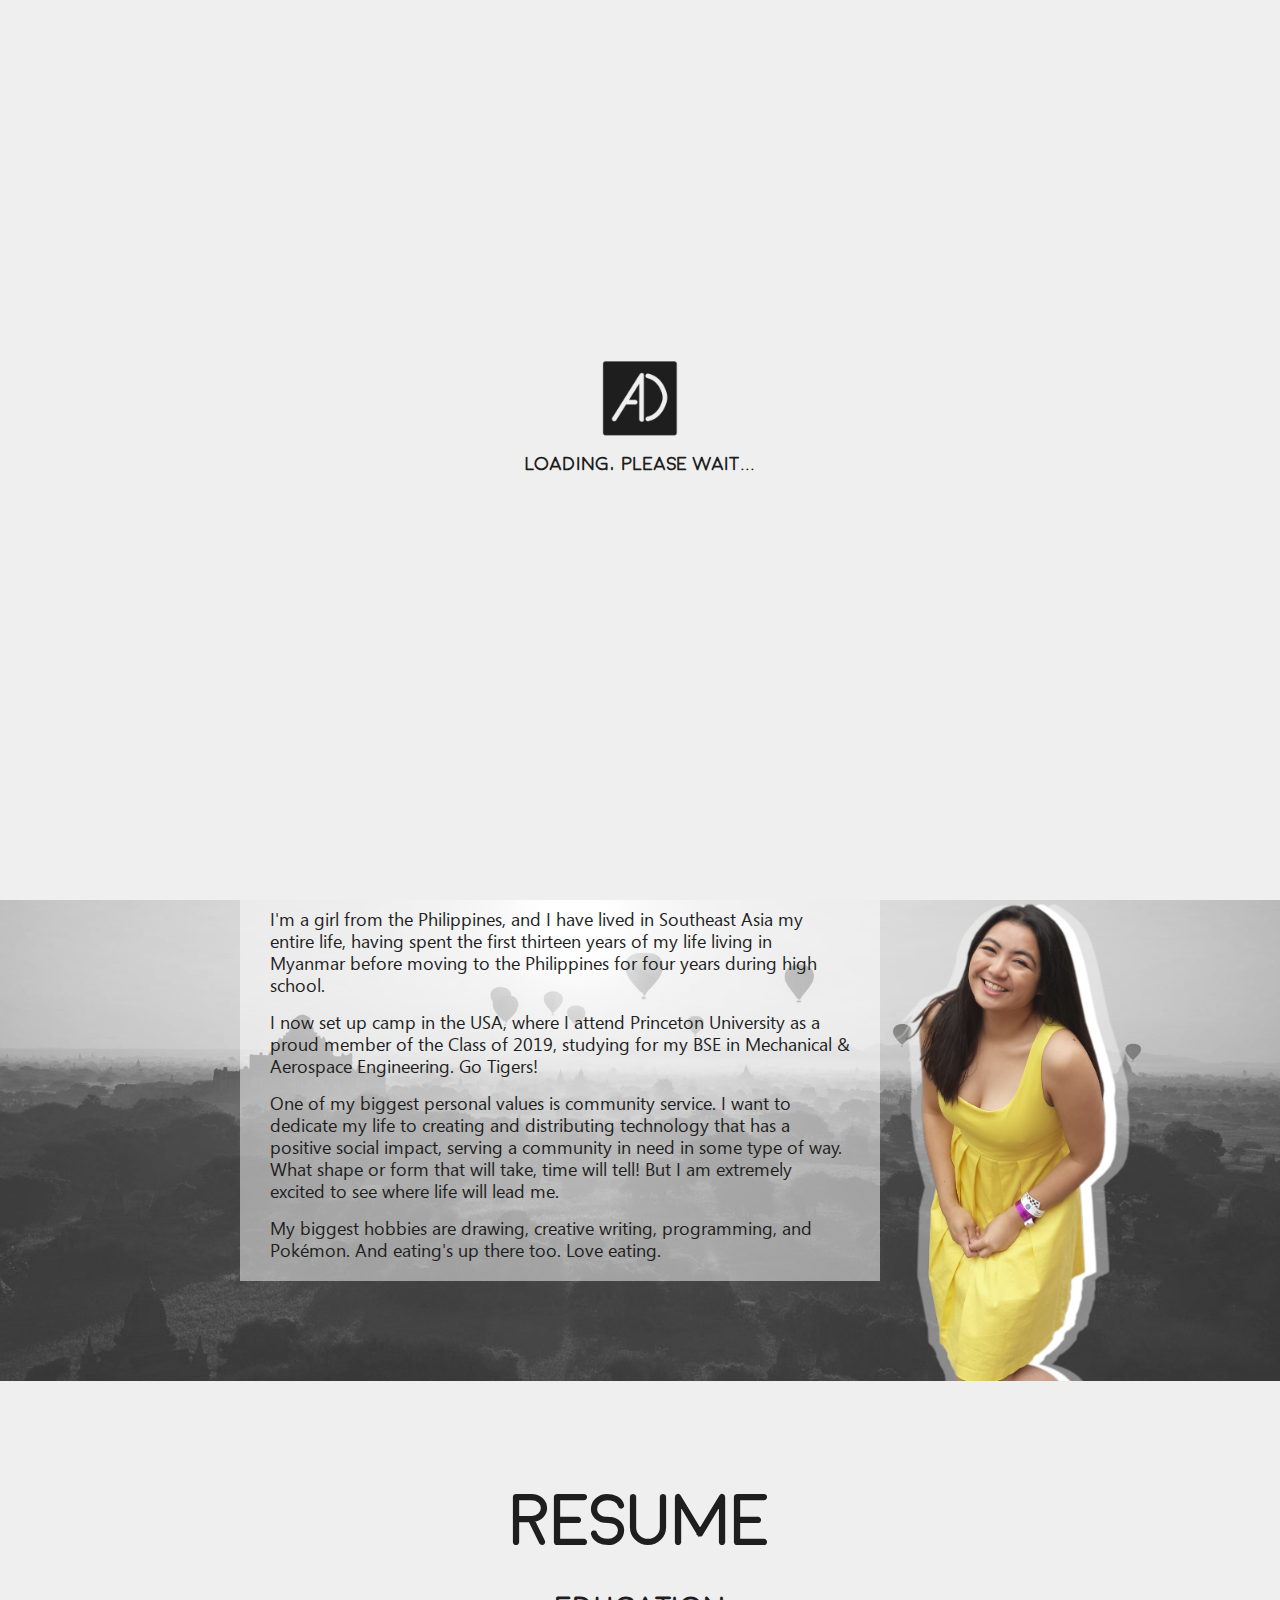
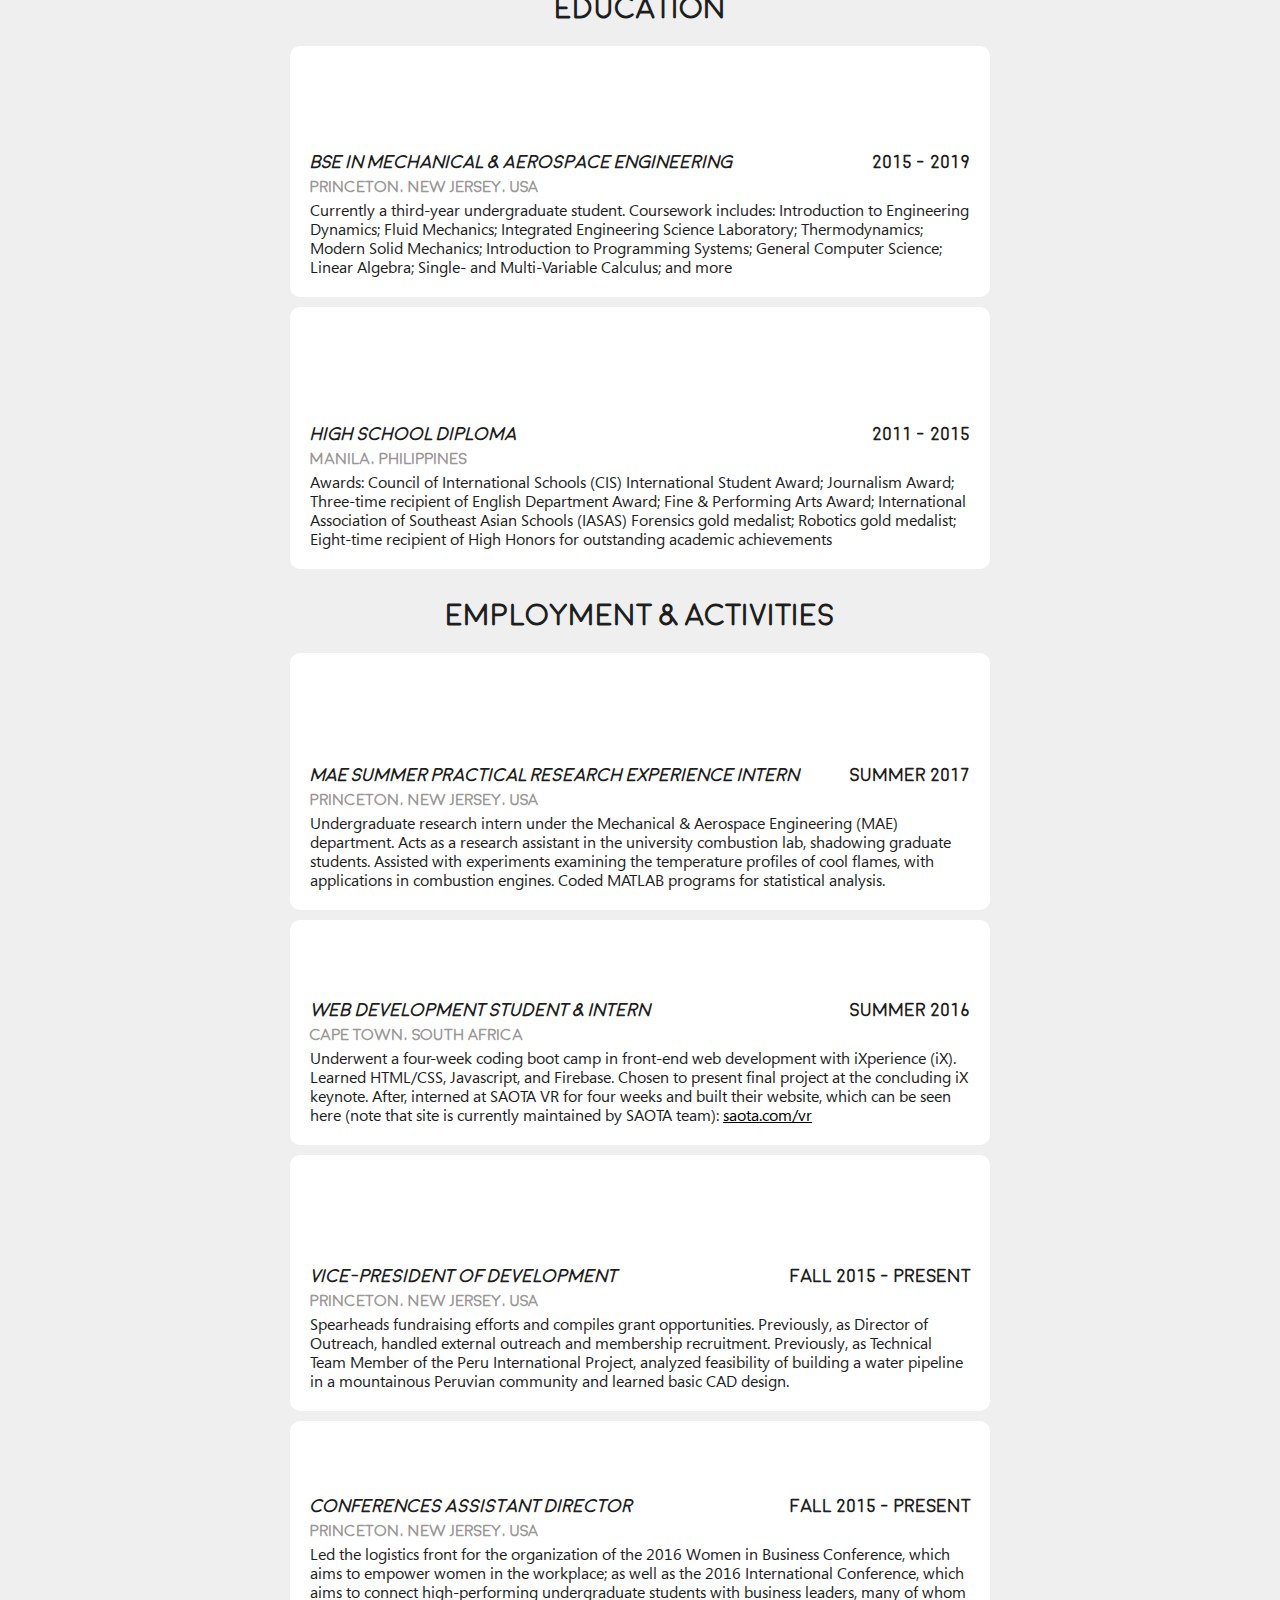
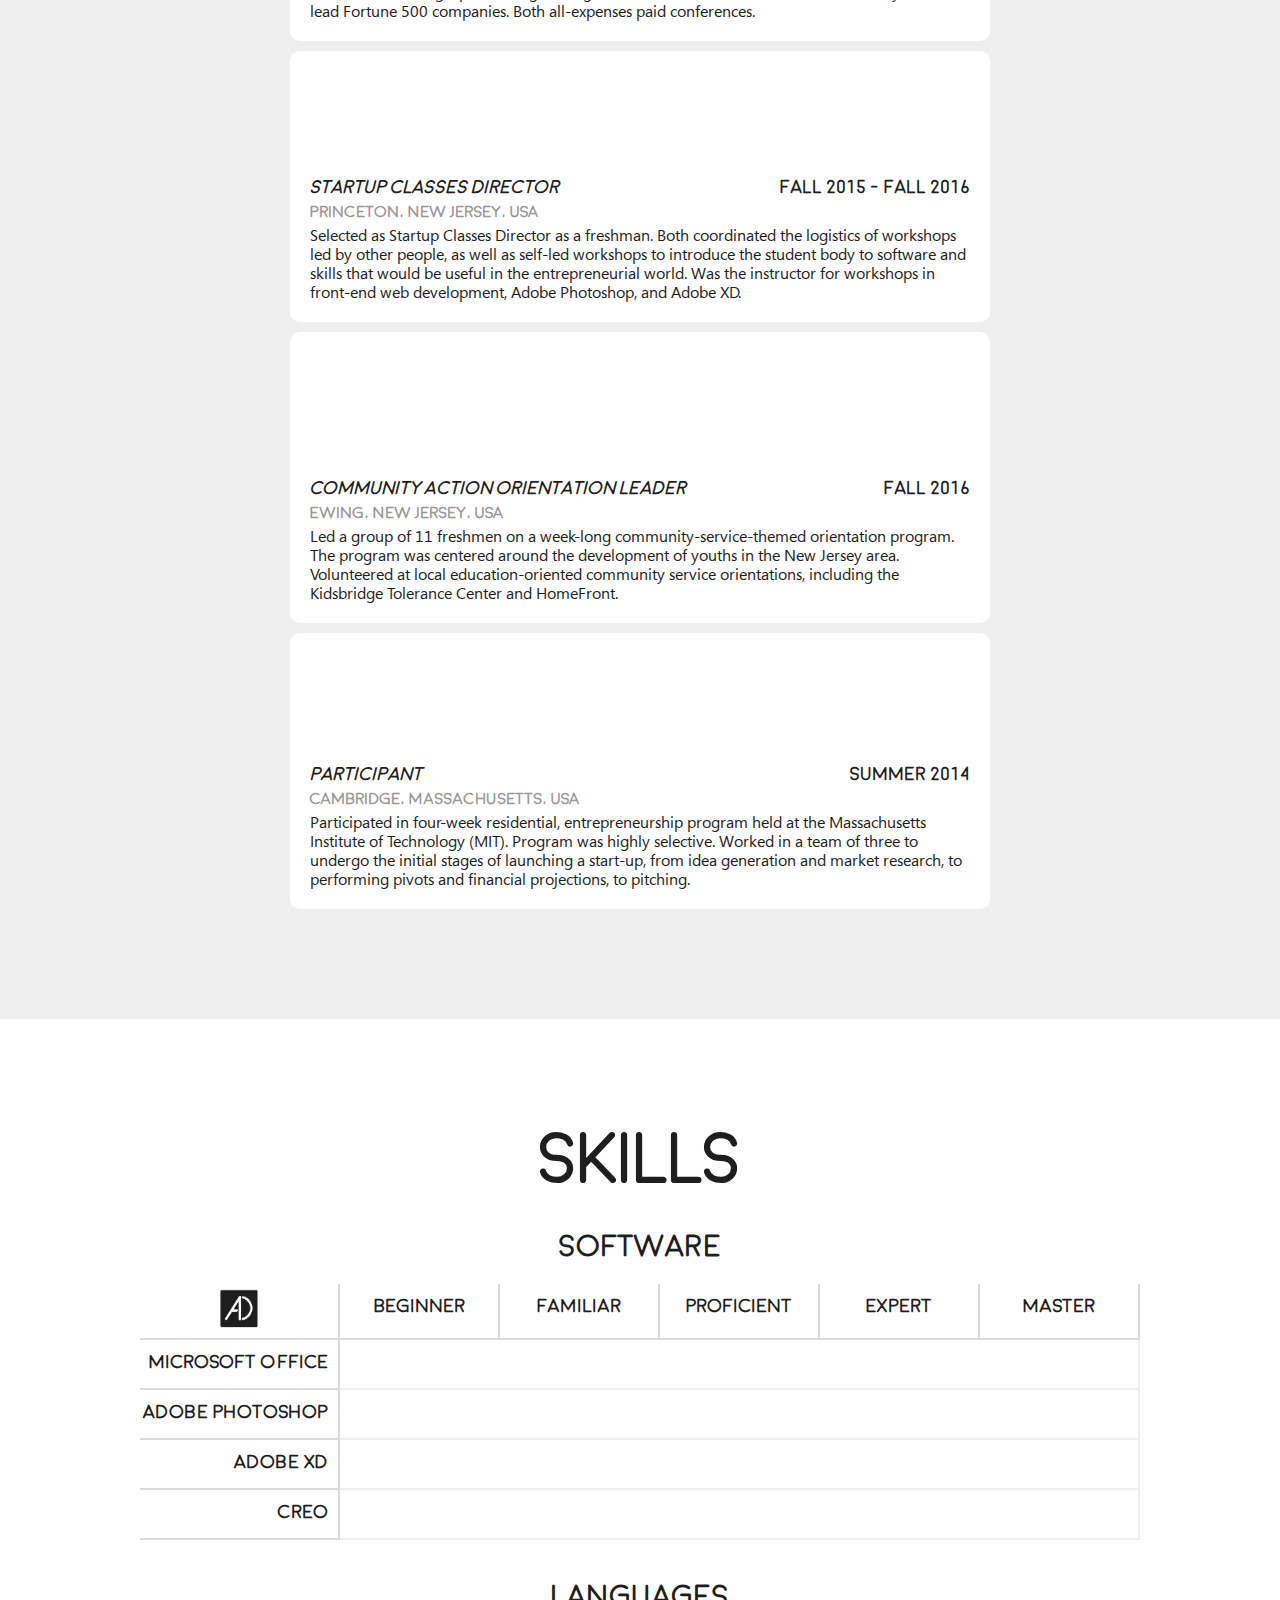
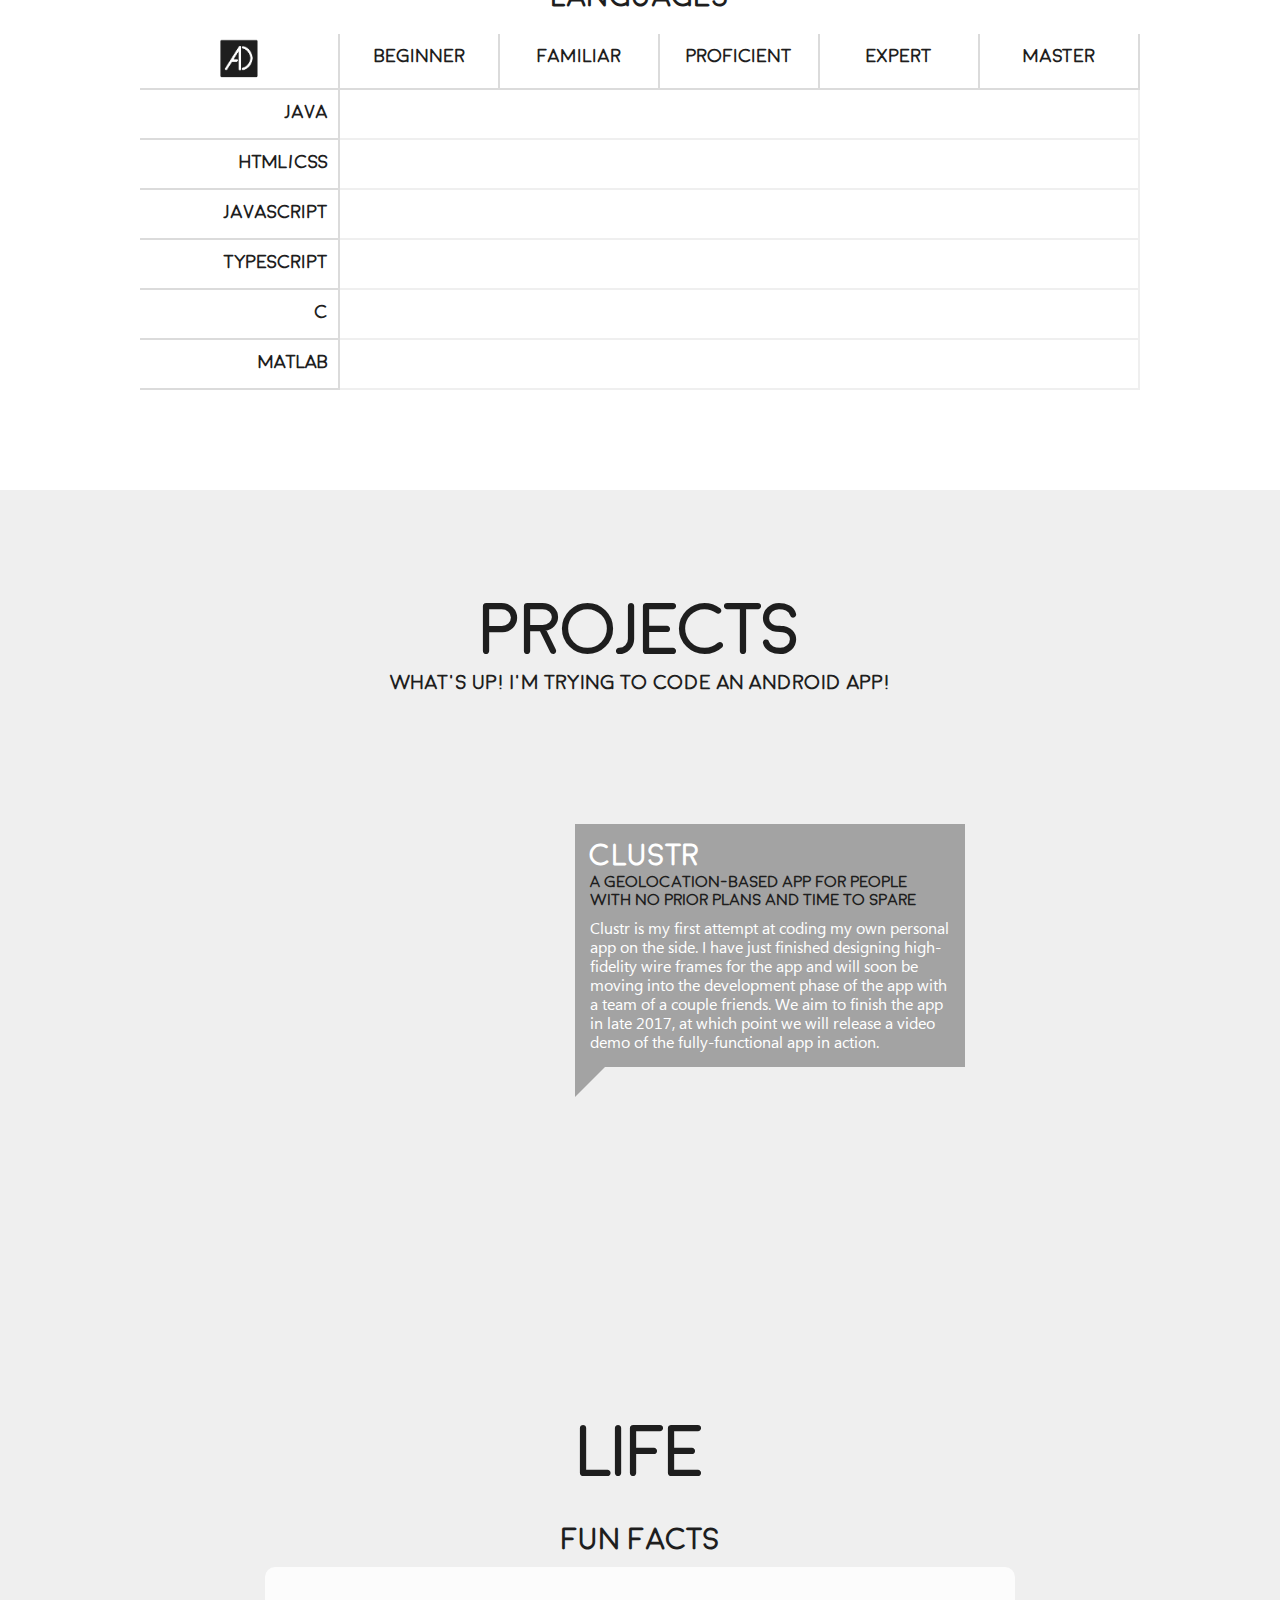
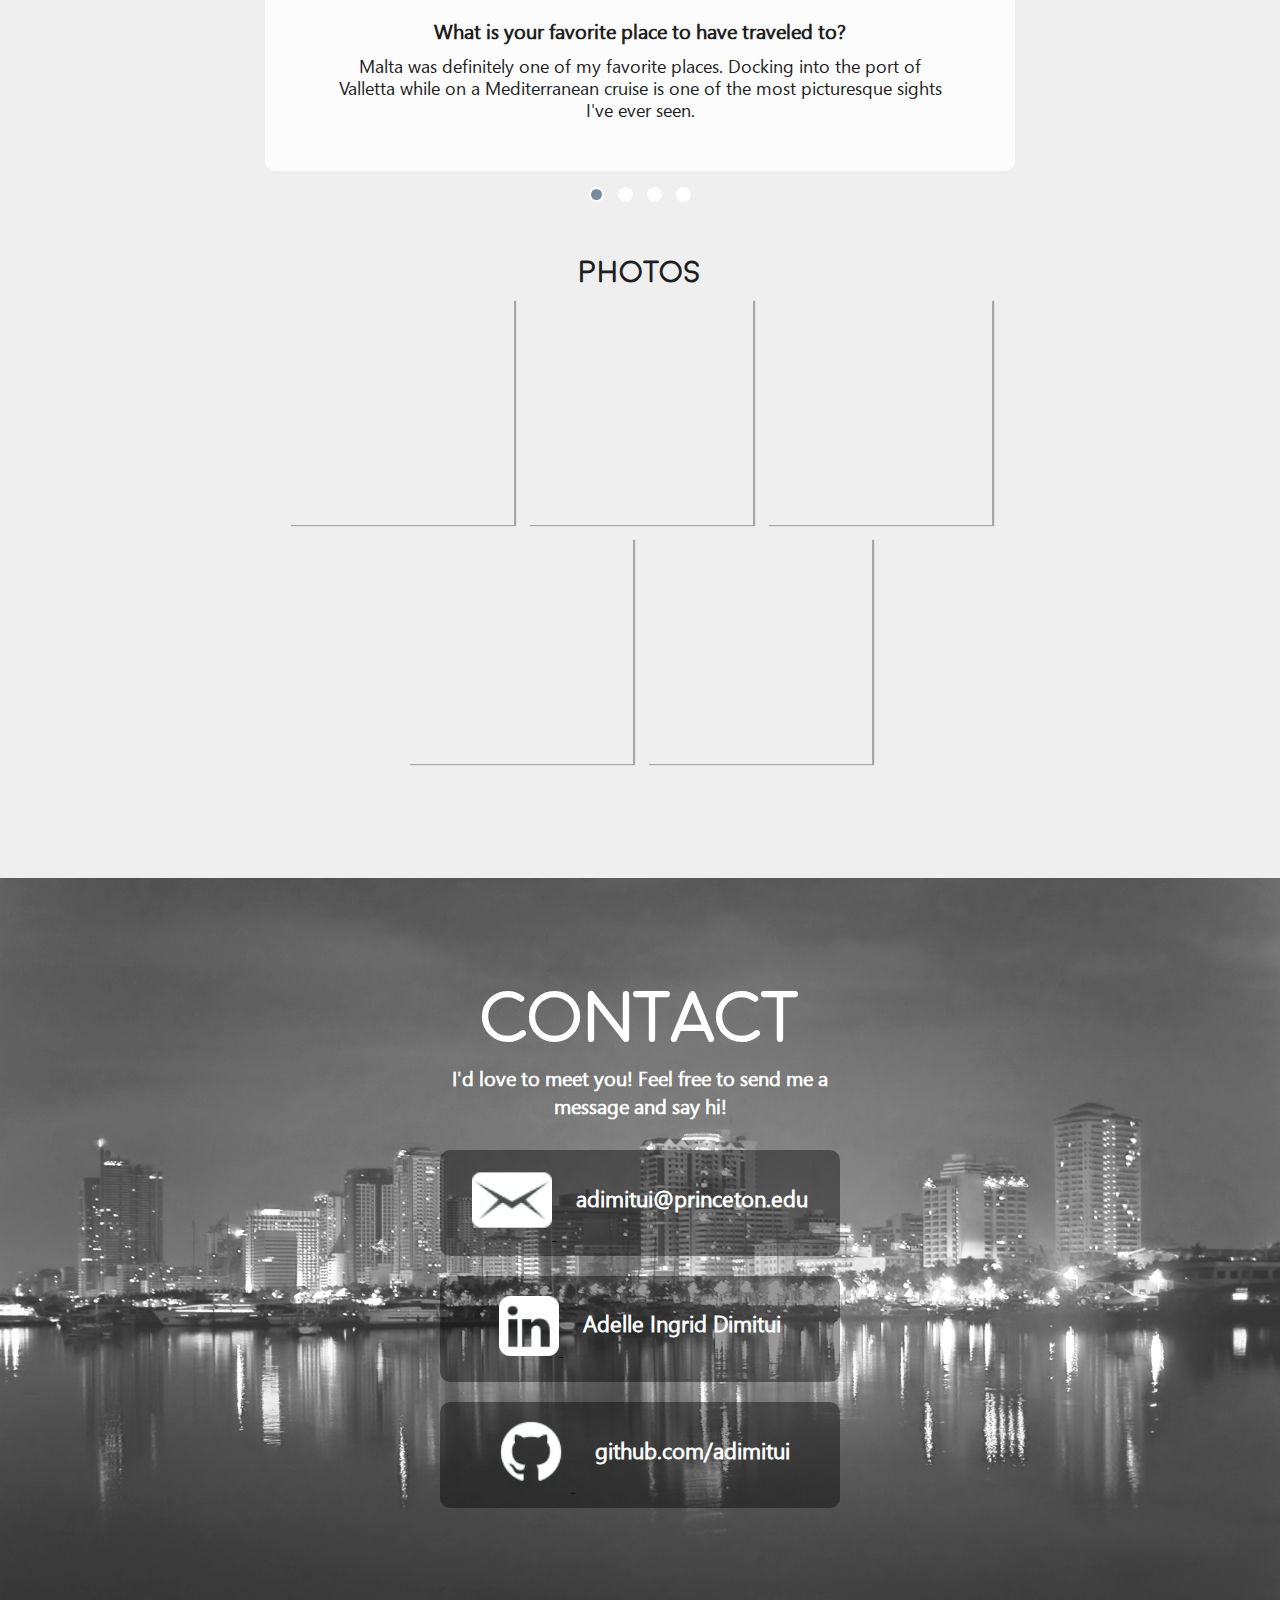
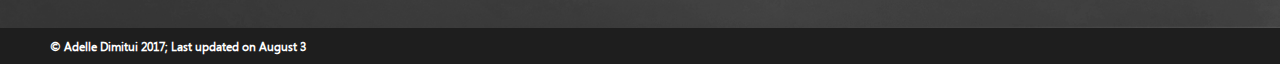
==== commit 445e6ed7: "added animations to projects and life sections" ====
--- a/index.html
+++ b/index.html
@@ -2,6 +2,8 @@
 <html>
 <head>
 	<title>Adelle Dimitui | Personal Website</title>
+
+	<link rel="icon" href="media/img_logo.ico"/>
 
 	<link rel="stylesheet" type="text/css" href="css/type.css"/>
 	<link rel="stylesheet" type="text/css" href="css/containers.css"/>
@@ -18,7 +20,10 @@
 
 	<div ng-controller="NavbarCtrl" id="navbar" class="navbar clearfix">
 		<div class="navbar__logo">
-			<img ng-click="scrollTo('jumbotron')" src="media/img_logo.png"/>
+			<div class="navbar__logo__img">
+				<img ng-click="scrollTo('jumbotron')" src="media/img_logo_grey.png"/>
+				<img ng-click="scrollTo('jumbotron')" src="media/img_logo.png"/>
+			</div>
 			<h3 ng-click="scrollTo('jumbotron')">Adelle Dimitui</h3>
 		</div>
 		<div class="navbar__menu">
--- a/css/style.css
+++ b/css/style.css
@@ -130,8 +130,25 @@
 	float: left;
 }
 
-.navbar__logo img {
+.navbar__logo__img {
 	width: 50px;
+	height: 50px;
+	display: inline-block;
+	position: relative;
+}
+
+.navbar__logo__img img {
+	position: absolute;
+	width: 100%;
+	top: 0;
+	right: 0;
+	bottom: 0;
+	left: 0;
+	transition: all 0.5s ease;
+}
+
+.navbar__logo__img img:hover {
+	cursor: pointer;
 }
 
 .navbar__logo h3 {
@@ -141,9 +158,11 @@
 	position: relative;
 	transform: translateY(-18px);
 	color: #1e1e1e;
-}
-
-.navbar__logo img:hover, .navbar__logo h3:hover {
+	transition: all 0.5s ease;
+}
+
+.navbar__logo h3:hover {
+	color: #545454;
 	cursor: pointer;
 }
 
@@ -512,8 +531,15 @@
 	float: left;
 }
 
-.projects__app__img img {
-	width: 100%;
+.projects__app__img .projects__app__img__phone {
+	width: 100%;
+	transition: all 1s ease;
+}
+
+.projects__app__img .projects__app__img__phone--hide {
+	opacity: 0;
+	position: relative;
+	transform: translateX(-150px);
 }
 
 .projects__app__description__text {
@@ -628,9 +654,14 @@
 	box-shadow: 2px 1px 1px rgba(0, 0, 0, 0.3);
 }
 
-.life__photo img {
+.life__photo  .life__photo__img {
 	width: 100%;
 	margin-bottom: 10px;
+	transition: all 1s ease;
+}
+
+.life__photo .life__photo__img--hide {
+	opacity: 0;
 }
 
 /* Contact Section */
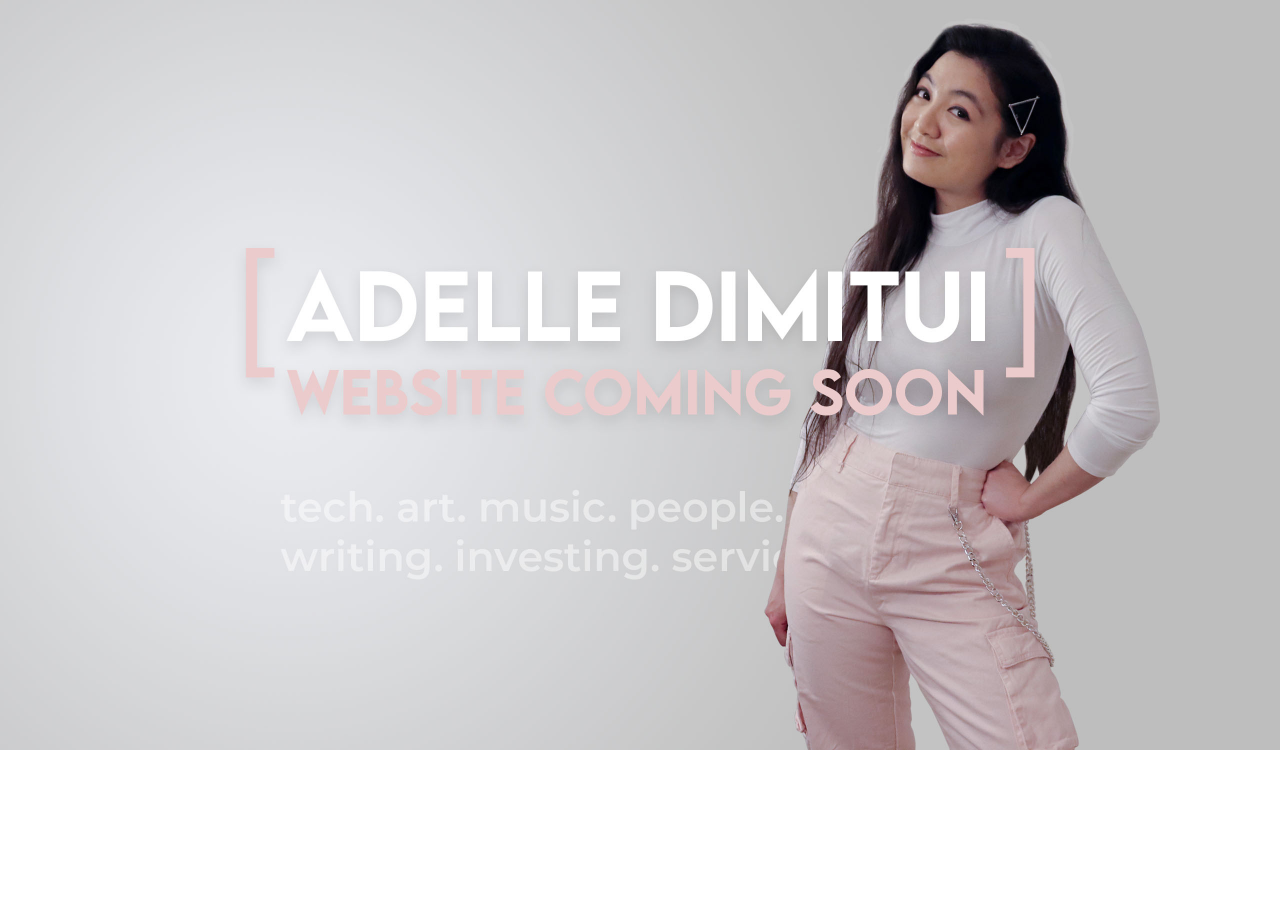
==== commit b1d49e6b: "announce website revamp" ====
--- a/index.html
+++ b/index.html
@@ -11,7 +11,7 @@
 </head>
 
 <body ng-app="adelleApp">
-	<div id="loader" class="loader">
+	<!-- <div id="loader" class="loader">
 		<div class="container-full">
 			<img class="loader__icon" src="media/img_logo.png"/>
 			<h3 class="loader__caption">Loading, please wait...</h3>
@@ -21,7 +21,6 @@
 	<div ng-controller="NavbarCtrl" id="navbar" class="navbar clearfix">
 		<div class="navbar__logo">
 			<div class="navbar__logo__img">
-				<img ng-click="scrollTo('jumbotron')" src="media/img_logo_grey.png"/>
 				<img ng-click="scrollTo('jumbotron')" src="media/img_logo.png"/>
 			</div>
 			<h3 ng-click="scrollTo('jumbotron')">Adelle Dimitui</h3>
@@ -38,9 +37,19 @@
 				</ul>
 			</div>
 		</div>
-	</div>
+	</div> -->
 
 	<div ng-view></div>
+
+	<script>
+	  	(function(i,s,o,g,r,a,m){i['GoogleAnalyticsObject']=r;i[r]=i[r]||function(){
+	  	(i[r].q=i[r].q||[]).push(arguments)},i[r].l=1*new Date();a=s.createElement(o),
+	  	m=s.getElementsByTagName(o)[0];a.async=1;a.src=g;m.parentNode.insertBefore(a,m)
+	  	})(window,document,'script','https://www.google-analytics.com/analytics.js','ga');
+
+	  	ga('create', 'UA-104018978-1', 'auto');
+	  	ga('send', 'pageview');
+	</script>
 
 	<script src="jquery-1.11.3.js"></script>
 	<script src="angular.js"></script>
--- a/css/style.css
+++ b/css/style.css
@@ -51,6 +51,12 @@
 
 .clearfix {
 	display: block;
+}
+
+/* Images */
+
+.img-full {
+	width: 100%;
 }
 
 /* Disable blue outline from jQuery Mobile */
@@ -197,10 +203,8 @@
 
 /* jumbotron Section */
 .jumbotron {
-	background: url('../media/img_jumbotron.png');
-	background-position: 0px -50px;
+	/*background-position: 0px -50px;*/
 	background-size: cover;
-	padding: 150px 200px 200px 200px;
 }
 
 .jumbotron__img {
@@ -226,6 +230,7 @@
 	padding: 10px 30px;
 	margin-top: 20px;
 	transition: all 0.5s ease;
+	color: red;
 }
 
 .jumbotron__button:active {
@@ -326,6 +331,10 @@
 	width: 250px;
 }
 
+.resume__item__logo__microsoft {
+	width: 275px;
+}
+
 .resume__item__logo__princeton-engineering {
 	width: 300px;
 }
@@ -370,6 +379,18 @@
 	width: 80%;
 	float: left;
 	text-align: left;
+}
+
+.resume__item__position--reduced {
+	width: 60%;
+	float: left;
+	text-align: left;
+}
+
+.resume__item__duration--increased {
+	width: 40%;
+	float: left;
+	text-align: right;
 }
 
 .resume__item__duration--reduced {
